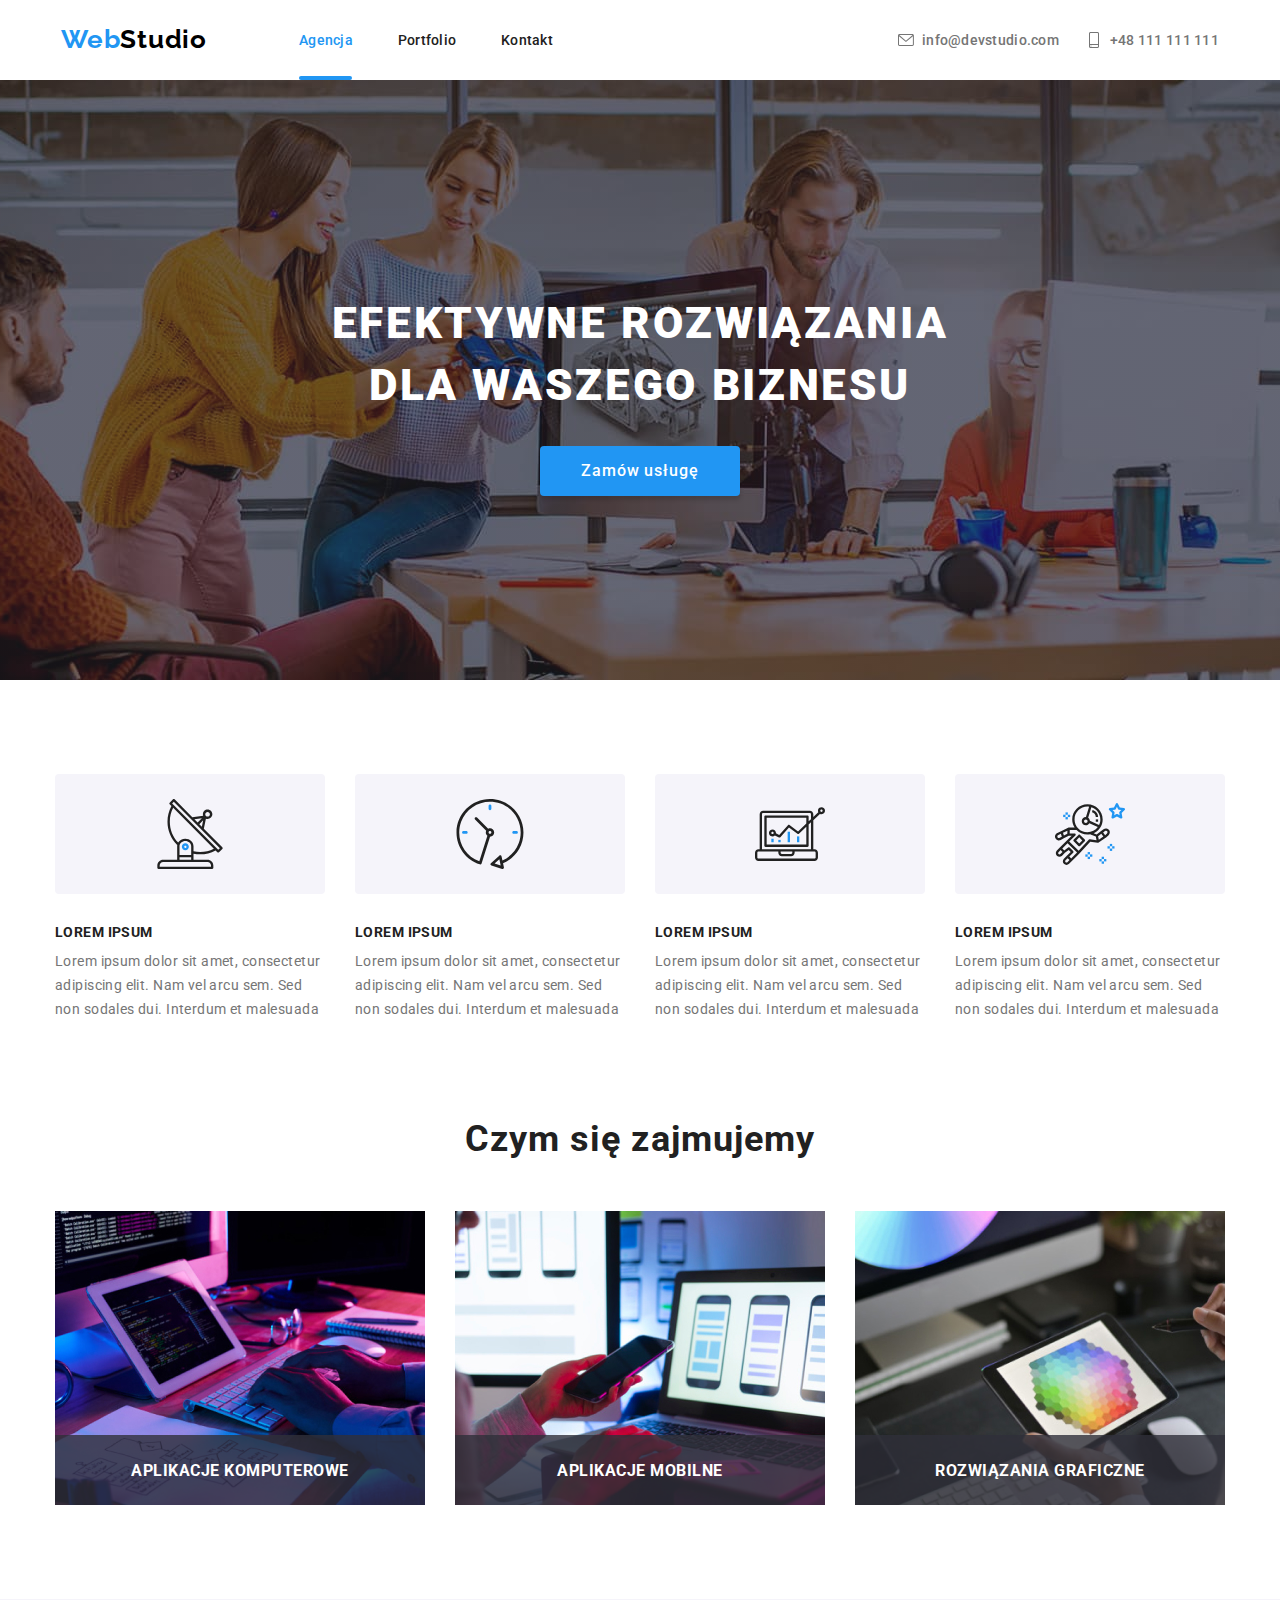
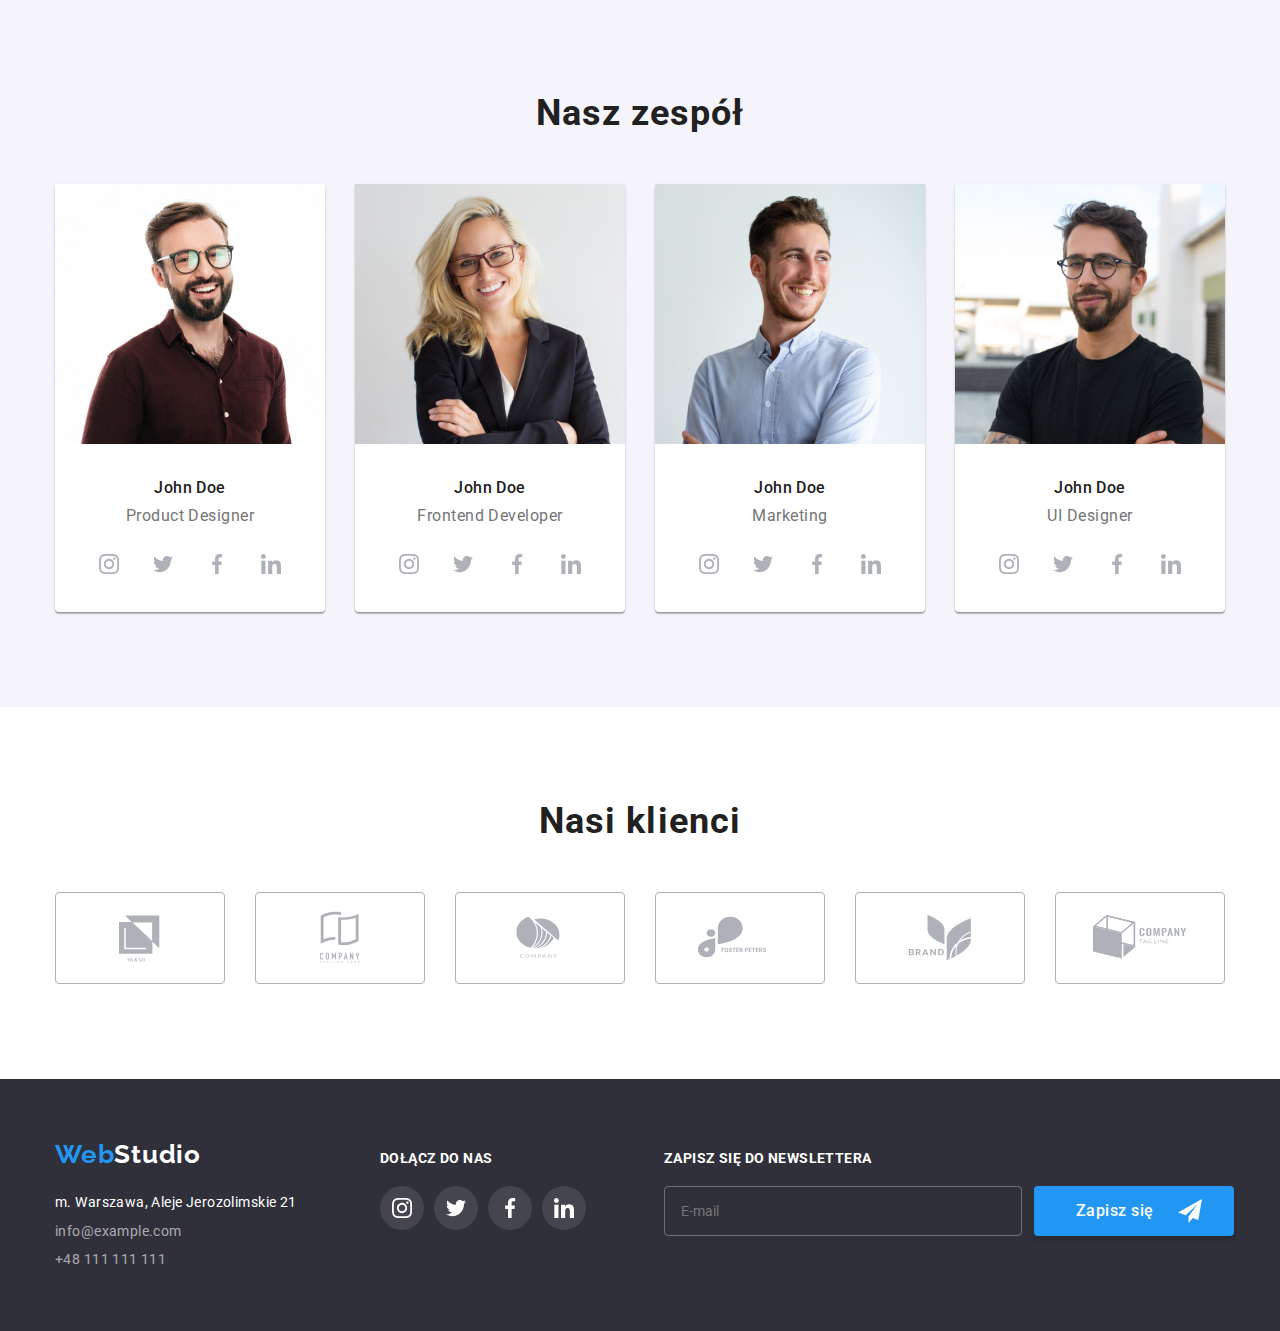
==== index.html @ 84063453 "create repository 19.11" ====
<!DOCTYPE html>
<html lang="pl">
<head>
    <meta charset="UTF-8">
    <meta http-equiv="X-UA-Compatible" content="IE=edge">
    <meta name="viewport" content="width=device-width, initial-scale=1.0">
    <title>Studio</title>
    <link rel="stylesheet" href="https://cdnjs.cloudflare.com/ajax/libs/modern-normalize/1.0.0/modern-normalize.min.css"/>
    <link rel="stylesheet" href="css/styles.css"/>
    <link href="https://fonts.googleapis.com/css2?family=Raleway:wght@700&family=Roboto:wght@400;500;700;900&display=swap"
        rel="stylesheet">
        <style>
            html {
                font-family: 'Raleway', sans-serif;
                font-family: 'Roboto', sans-serif;
            }
        </style>
</head>
<body>
    <header>
        <div class="container">
            <div class="menu">
                <a class="logo-header" href="index.html"><span class="web">Web</span>Studio</a>
                <nav>
                    <a class="agencja-aktywny" href="index.html">Agencja</a>
                    <a class="portfolio" href="portfolio.html">Portfolio</a>
                    <a class="kontakt" href="#kontakt">Kontakt</a>
                </nav>    
                <div class="email-menu">
                    <svg class="icon-mail" width="16" height="12">
                        <use href="./images/icons.svg#icon-envelope"></use>
                    </svg>
                    info@devstudio.com</div>
                <div class="tel-menu">
                    <svg class="icon-smartphone" width="10" height="16">
                        <use href="./images/icons.svg#icon-smartphone"></use>
                    </svg>
                    +48 111 111 111</div>
            </div>
        </div>    
    </header>
    <main>
        <div class="efektywne">
            <div class="container">
                <div class="efektywne2">
                    <h1 class="efektywne-tekst">efektywne rozwiązania dla waszego biznesu</h1>
                    <button class="button-zamow-usluge" type="button" data-modal-open>Zamów usługę</button>
                </div>    
            </div>    
        </div>
        <div class="atuty">
            <div class="container">
                <div class="atuty-box">
                    <ul class="tabela-atuty">
                        <li class="t1">
                            <div class="atuty1">
                                <svg width="70" height="70">
                                    <use href="./images/icons.svg#icon-antenna"></use>
                                </svg>
                            </div>
                            <h4 class="t1-naglowek">Lorem ipsum</h4>
                            <p class="t1-tresc">Lorem ipsum dolor sit amet, consectetur adipiscing elit. Nam vel arcu sem. Sed non sodales dui. Interdum et malesuada</p>
                        </li>
                        <li class="t2">
                            <div class="atuty2">
                                <svg width="70" height="70">
                                    <use href="./images/icons.svg#icon-clock"></use>
                                </svg>
                            </div>
                            <h4 class="t2-naglowek">Lorem ipsum</h4>
                            <p class="t2-tresc">Lorem ipsum dolor sit amet, consectetur adipiscing elit. Nam vel arcu sem. Sed non sodales dui. Interdum et
                            malesuada</p>
                        </li>
                        <li class="t3">
                            <div class="atuty3">
                                <svg width="70" height="70">
                                    <use href="./images/icons.svg#icon-diagram"></use>
                                </svg>
                            </div>
                            <h4 class="t3-naglowek">Lorem ipsum</h4>
                            <p class="t4-tresc">Lorem ipsum dolor sit amet, consectetur adipiscing elit. Nam vel arcu sem. Sed non sodales dui. Interdum et
                                malesuada</p>
                        </li>
                        <li class="t4">
                            <div class="atuty3">
                                <svg width="70" height="70">
                                    <use href="./images/icons.svg#icon-astronaut"></use>
                                </svg>
                            </div>
                            <h4 class="t4-naglowek">Lorem ipsum</h4>
                            <p class="t4-tresc">Lorem ipsum dolor sit amet, consectetur adipiscing elit. Nam vel arcu sem. Sed non sodales dui. Interdum et
                                malesuada</p>
                        </li>
                    </ul>
                </div>
            </div>
        </div>
        <div class="zajecia">
            <div class="container">
                <section class="zajecia2">
                    <h2 class="zajecia-naglowek">Czym się zajmujemy</h2>
                    <div class="zajecia-przyklady">
                        <div class="box1">
                            <img 
                            src="images/1.jpg"
                            alt="Dłonie programisty w trakcie pisania kodu html w oparciu o lezące obok materiały"
                            width="370"
                            height="294"/>
                            <p class="zajęcia-podpis">aplikacje komputerowe</p>
                        </div>
                        <div class="box2">
                            <img
                            src="images/2.jpg"
                            alt="Programista tworzy układ apliakcji mobilnej"
                            width="370"
                            height="294"/>
                            <p class="zajęcia-podpis">aplikacje mobilne</p>
                        </div>
                        <div class="box3">
                            <img 
                            src="images/3.jpg"
                            alt="Programista lub grafik dobiera paletę kolorów, która ma być uzyta do projektu"
                            width="370"
                            height="294"/>
                            <p class="zajęcia-podpis">rozwiązania graficzne</p>
                        </div>
                    </div>
                </section>
            </div>   
        </div>     
        <div class="zespol">
            <div class="container">
                <section class="zespol2">
                    <h2 class="nasz-zespół">Nasz zespół</h2>
                    <ul class="tabela-zespol">
                        <li class="zespol-1">
                            <img
                            src="images/4.jpg"
                            alt="Jedna z osób z naszego zespołu"
                            width="270"
                            height="260"/><p class="zespol-1-imie">John Doe</p><p class="zespol-1-stan">Product Designer</p>
                            <div class="social">
                                <div class="social-icon-background">
                                    <svg class="instagram" width="20" height="20">
                                        <use href="./images/icons.svg#icon-instagram"></use>
                                    </svg>
                                </div>
                                <div class="social-icon-background">
                                    <svg class="twitter" width="20" height="20">
                                        <use href="./images/icons.svg#icon-twitter"></use>
                                    </svg>
                                </div>
                                <div class="social-icon-background">
                                    <svg class="facebook" width="20" height="20">
                                        <use href="./images/icons.svg#icon-facebook"></use>
                                    </svg>
                                </div>
                                <div class="social-icon-background">
                                    <svg class="linkedin" width="20" height="20">
                                        <use href="./images/icons.svg#icon-linkedin"></use>
                                    </svg>
                                </div>
                            </div>
                        </li>
                        <li class="zespol-2">
                            <img
                            src="images/5.jpg"
                            alt="Jedna z osób z naszego zespołu"
                            width="270"
                            height="260"/><p class="zespol-2-imie">John Doe</p><p class="zespol-2-stan">Frontend Developer</p>
                            <div class="social">
                                <div class="social-icon-background">
                                    <svg class="instagram" width="20" height="20">
                                        <use href="./images/icons.svg#icon-instagram"></use>
                                    </svg>
                                </div>
                                <div class="social-icon-background">
                                    <svg class="twitter" width="20" height="20">
                                        <use href="./images/icons.svg#icon-twitter"></use>
                                    </svg>
                                </div>
                                <div class="social-icon-background">
                                    <svg class="facebook" width="20" height="20">
                                        <use href="./images/icons.svg#icon-facebook"></use>
                                    </svg>
                                </div>
                                <div class="social-icon-background">
                                    <svg class="linkedin" width="20" height="20">
                                        <use href="./images/icons.svg#icon-linkedin"></use>
                                    </svg>
                                </div>
                            </div>
                        </li>
                        <li class="zespol-3">
                            <img
                            src="images/6.jpg"
                            alt="Jedna z osób z naszego zespołu"
                            width="270"
                            height="260"/><p class="zespol-3-imie">John Doe</p><p class="zespol-3-stan">Marketing</p>
                            <div class="social">
                                <div class="social-icon-background">
                                    <svg class="instagram" width="20" height="20">
                                        <use href="./images/icons.svg#icon-instagram"></use>
                                    </svg>
                                </div>
                                <div class="social-icon-background">
                                    <svg class="twitter" width="20" height="20">
                                        <use href="./images/icons.svg#icon-twitter"></use>
                                    </svg>
                                </div>
                                <div class="social-icon-background">
                                    <svg class="facebook" width="20" height="20">
                                        <use href="./images/icons.svg#icon-facebook"></use>
                                    </svg>
                                </div>
                                <div class="social-icon-background">
                                    <svg class="linkedin" width="20" height="20">
                                        <use href="./images/icons.svg#icon-linkedin"></use>
                                    </svg>
                                </div>
                            </div>
                        </li>
                        <li class="zespol-4">
                            <img
                            src="images/7.jpg"
                            alt="Jedna z osób z naszego zespołu"
                            width="270"
                            height="260"/><p class="zespol-4-imie">John Doe</p><p class="zespol-4-stan">UI Designer</p>
                            <div class="social">
                                <div class="social-icon-background">
                                    <svg class="instagram" width="20" height="20">
                                        <use href="./images/icons.svg#icon-instagram"></use>
                                    </svg>
                                </div>
                                <div class="social-icon-background">
                                    <svg class="twitter" width="20" height="20">
                                        <use href="./images/icons.svg#icon-twitter"></use>
                                    </svg>
                                </div>
                                <div class="social-icon-background">
                                    <svg class="facebook" width="20" height="20">
                                        <use href="./images/icons.svg#icon-facebook"></use>
                                    </svg>
                                </div>
                                <div class="social-icon-background">
                                    <svg class="linkedin" width="20" height="20">
                                        <use href="./images/icons.svg#icon-linkedin"></use>
                                    </svg>
                                </div>
                            </div>
                        </li>
                    </ul>
                </section>
            </div>
        </div>
        <div class="klienci">
            <div class="container">
                <div class="klienci2">
                    <h2 class="nasi-klienci">Nasi klienci</h2>
                    <ul class="lista-klientów">
                        <li class="klient1">
                            <svg class="icon-klient1" width="106" height="60">
                                <use href="./images/icons.svg#icon-Logo1"></use>
                            </svg>
                        </li>
                        <li class="klient2">
                            <svg class="icon-klient2" width="106" height="60">
                                <use href="./images/icons.svg#icon-Logo2"></use>
                            </svg>
                        </li>
                        <li class="klient3">
                            <svg class="icon-klient3" width="106" height="60">
                                <use href="./images/icons.svg#icon-Logo3"></use>
                            </svg>
                        </li>
                        <li class="klient4">
                            <svg class="icon-klient4" width="106" height="60">
                                <use href="./images/icons.svg#icon-Logo4"></use>
                            </svg>
                        </li>
                        <li class="klient5">
                            <svg class="icon-klient5" width="106" height="60">
                                <use href="./images/icons.svg#icon-Logo5"></use>
                            </svg>
                        </li>
                        <li class="klient6">
                            <svg class="icon-klient6" width="106" height="60">
                                <use href="./images/icons.svg#icon-Logo6"></use>
                            </svg>
                        </li>
                    </ul>
                </div>
            </div>
        </div>
    </main>
    <footer class="footer">
        <div class="container">
            <div class="footer2">
                <div>
                    <div><a class="logo-footer" href="index.html"><span class="web">Web</span><span class="studio-footer">Studio</span></a></div>
                    <div>
                        <address class="adress" id="kontakt">
                            <span class="adres-footer">m. Warszawa, Aleje Jerozolimskie 21</span>
                            <span class="mail-footer">info@example.com</span>
                            <span class="tel-footer">+48 111 111 111</span>
                        </address>
                    </div>
                </div>
                <div class="social-footer">
                    dołącz do nas
                    <div class="social-footer-icons">
                        <div class="social-icon-background-footer">
                            <svg class="instagram-footer" width="20" height="20">
                                <use href="./images/icons.svg#icon-instagram"></use>
                            </svg>
                        </div>
                        <div class="social-icon-background-footer">
                            <svg class="twitter-footer" width="20" height="20">
                                <use href="./images/icons.svg#icon-twitter"></use>
                            </svg>
                        </div>
                        <div class="social-icon-background-footer">
                            <svg class="facebook-footer" width="20" height="20">
                                <use href="./images/icons.svg#icon-facebook"></use>
                            </svg>
                        </div>
                        <div class="social-icon-background-footer">
                            <svg class="linkedin-footer" width="20" height="20">
                                <use href="./images/icons.svg#icon-linkedin"></use>
                            </svg>
                        </div>
                    </div>
                </div>
                <div class="newsletter">
                    zapisz się do newslettera
                    <form class="newsletter2">
                        <label>
                            <input class="newsletter-email" type="email" name="email-newsletter" placeholder="E-mail" />
                        </label>
                         <button class="newsletter-button" type="submit">Zapisz się
                             <svg class="icon-send" width="24" height="24">
                            <use href="./images/icons.svg#icon-send"></use>
                             </svg></button>
                    </form>
                </div>
            </div>    
        </div>    
    </footer>
    <div class="backdrop is-hidden" data-modal>
        <div class="modal">
            <button type="button2" class="close-button" data-modal-close>
                <svg class="close-button-icon" width="18" height="18">
                    <use href="./images/icons.svg#icon-close-black"></use>
                </svg>
            </button>
            <div class="modal-title">Zostaw swoje dane w formularzu poniżej</div>
            <div class="modal-formularz">
                <form>
                    <label class="dane">Imię
                        <div class="input">
                            <svg class="icon-person" width="18" height="18">
                                <use href="./images/icons.svg#icon-person-black"></use>
                            </svg>
                            <input class="text-area" type="name" name="name" />
                        </div>
                    </label>
                    <label class="dane">Telefon
                        <div class="input">
                            <svg class="icon-phone" width="18" height="18">
                                <use href="./images/icons.svg#icon-phone-black"></use>
                            </svg>
                            <input class="text-area" type="name" name="name" />
                        </div>
                    </label>
                    <label class="dane">Email
                        <div class="input">
                            <svg class="icon-email" width="18" height="18">
                                <use href="./images/icons.svg#icon-email-black"></use>
                            </svg>
                            <input class="text-area" type="name" name="name" />
                        </div>
                    </label>
                    <label class="dane">Komentarz
                        <div class="input2">
                            <textarea class="text-area2" type="text" name="komentarz" placeholder="Wprowadź tekst"></textarea>
                        </div>
                    </label>
                    <div class="oświadczenie">
                        <input class="checkbox visually-hidden" type="checkbox" name="oświadczenie" id="oświadczenie" />
                        <label class="oświadczenie-tekst" for="oświadczenie">
                            Oświadczam iż akceptuję <span class="oświadczenie-podkreślenie">Regulamin</span>
                            i <span class="oświadczenie-podkreślenie">Politykę Prywatności</span>.
                        </label>
                    </div>
                    <button class="formularz-button" type="submit">Wyślij</button>
                </form>
            </div>
        </div>
    </div>
    <script src="js/modal.js"></script>
</body>
</html>
---- css/styles.css ----
body {
    font-family: Roboto;
}

header {
    height: 80px;
}

.menu {
    height: 80px;
    display: flex;
    justify-content: center;
    align-items: center;
    flex-wrap: nowrap;
}

.logo-header {
    width: 145px;
    height: 31px;
    font-family: Raleway;
    font-weight: bold;
    font-size: 26px;
    letter-spacing: 0.03em;
    color: #000000;
    text-decoration: none;
}

.web {
    color: #2196F3;
}

nav {
    min-width: 254px;
    margin-left: 93px;
    display: flex;
    justify-content: space-between;
    align-items: center;
}

.agencja, .agencja-aktywny {
    font-weight: 500;
    font-size: 14px;
    letter-spacing: 0.02em;
    color: #212121;
    text-decoration: none;
    transition: color 250ms cubic-bezier(0.4, 0, 0.2, 1);
}
.agencja:hover, 
.agencja:focus {
    color: #2196F3;
}

.agencja-aktywny {
    color: #2196f3;
}

.portfolio, .portfolio-aktywny {
    font-weight: 500;
    font-size: 14px;
    letter-spacing: 0.02em;
    color: #212121;
    text-decoration: none;
    transition: color 250ms cubic-bezier(0.4, 0, 0.2, 1);
}

.portfolio-aktywny {
    color: #2196F3;
}

.portfolio:hover,
.portfolio:focus {
    color: #2196F3;
}

.agencja-aktywny, .portfolio-aktywny {
    position: relative;
}
.agencja-aktywny::after, .portfolio-aktywny::after {
    content: "";
    position: absolute;
    height: 4px;
    background: #2196F3;
    border-radius: 2px;
    margin-top: 44px;
    left: 0;
}

.agencja-aktywny::after {
    width: 53px;
}

.portfolio-aktywny::after {
    width: 58px;
}


.kontakt {
    font-weight: 500;
    font-size: 14px;
    letter-spacing: 0.02em;
    color: #212121;
    text-decoration: none;
    transition: color 250ms cubic-bezier(0.4, 0, 0.2, 1);
}

.kontakt:hover,
.kontakt:focus,
.tel-menu:hover,
.tel-menu:focus,
.email-menu:hover,
.email-menu:focus,
.mail-footer:hover,
.mail-footer:focus,
.tel-footer:hover,
.tel-footer:focus {
    color: #2196F3;
    cursor: pointer;
}

.email-menu, .tel-menu {
    font-weight: 500;
    font-size: 14px;
    letter-spacing: 0.02em;
    color: #757575;
    display: flex;
    align-items: center;
    justify-content: space-between;
    transition: color 250ms cubic-bezier(0.4, 0, 0.2, 1);
}
.email-menu {
    width: 161px;
    margin-left: 345px;
}

.tel-menu {
    width: 130px;
    margin-left: 30px;
}

.icon-mail, .icon-smartphone {
    fill: currentColor;
}

.efektywne {
    height: 600px;
    background-color: #2F303A;
    background-image: linear-gradient(
                    rgba(47, 48, 58, 0.4), 
                    rgba(47, 48, 58, 0.4)),
                    url(images/background.jpg);
    background-position: center;
    background-size: cover;
}

.efektywne2 {
    display: flex;
    flex-direction: column;
    align-items: center;
    justify-content: center;
}

.efektywne-tekst {
    width: 696px;
    margin-bottom: 0px;
    justify-content: center;
    font-weight: 900;
    font-size: 44px;
    line-height: 1.4;
    text-align: center;
    letter-spacing: 0.06em;
    text-transform: uppercase;
    color: #FFFFFF;
}

.button-zamow-usluge {
    width: 200px;
    height: 50px;
    margin-top: 30px;
    background: #2196F3;
    font-size: 16px;
    letter-spacing: 0.06em;
    padding: 0px;
    color: #FFFFFF;
    box-shadow: 0px 4px 4px rgba(0, 0, 0, 0.15);
    border-radius: 4px;
}

.atuty {
    height: 345px;
    padding-top: 94px;
}
.atuty-box {
    width: 1170px;
    height: 251px;
}

.tabela-atuty {
    list-style: none;
    padding: 0px;
    margin: 0px;
    display: flex;
    justify-content: space-between;
}

.atuty1, .atuty2, .atuty3, .atuty4 {
    width: 270px;
    height: 120px;
    background: #F5F4FA;
    border-radius: 4px;
    display: flex;
    align-items: center;
    justify-content: center;
}

.t1, .t2, .t3, .t4 {
    width: 270px;
}

.t1-naglowek, .t2-naglowek, .t3-naglowek, .t4-naglowek {
    font-weight: bold;
    font-size: 14px;
    letter-spacing: 0.03em;
    text-transform: uppercase;
    color: #212121;
    margin:0px;
    margin-top: 30px;
}

.t1-tresc, .t2-tresc, .t3-tresc, .t4-tresc {
    width: 270px;
    height: 75px;
    margin-top: 10px;
    margin-bottom: 0px;
    font-size: 14px;
    line-height: 1.7;
    letter-spacing: 0.03em;
    color: #757575;
} 

.zajecia {
    height: 574px;
    padding-top: 94px;
    padding-bottom: 94px;
}

.zajecia2 {
    width: 1170px;
    height: 386px;
    display: flex;
    flex-direction: column;
    justify-content: space-between;
}

.zajecia-naglowek, .nasz-zespół, .nasi-klienci  {
    font-weight: bold;
    font-size: 36px;
    text-align: center;
    letter-spacing: 0.03em;
    color: #212121;
    margin: 0px;
}

.zajecia-przyklady {
    display: flex;
    justify-content: space-between;
}

.box1, .box2, .box3 {
    position: relative;
    height: 294px;
}
.zajęcia-podpis {
    font-weight: bold;
    line-height: 1.1;
    text-align: center;
    letter-spacing: 0.03em;
    text-transform: uppercase;
    color: #FFFFFF;
    height: 70px;
    background: rgba(47, 48, 58, 0.8);
    position: absolute;
    bottom: 0;
    margin: 0;
    left: 0;
    right: 0;
    padding: 27px;
}

.zespol {
    height: 708px;
    background: #F5F4FA;
}
.zespol2 {
    padding-top: 94px;
    padding-bottom: 94px;
    justify-content: center;
}

.tabela-zespol {
    list-style: none;
    margin-top: 50px;
    margin-bottom: 0;
    margin-right: 0px;
    padding: 0;
    width: 1170px;
    height: 368px;
    display: flex;
    justify-content: space-between;
}

.zespol-1, .zespol-2, .zespol-3, .zespol-4 {
    background: #FFFFFF;
    box-shadow: 0px 1px 3px rgba(0, 0, 0, 0.12), 0px 1px 1px rgba(0, 0, 0, 0.14), 0px 2px 1px rgba(0, 0, 0, 0.2);
    border-radius: 0px 0px 4px 4px;
    width: 270px;
    height: 428px;
}

.zespol-1-imie, .zespol-2-imie, .zespol-3-imie, .zespol-4-imie {
    font-weight: 500;
    font-size: 16px;
    text-align: center;
    letter-spacing: 0.03em;
    color: #212121;
    margin: 0px;
    margin-top: 30px;
}

.zespol-1-stan, .zespol-2-stan, .zespol-3-stan, .zespol-4-stan {
    font-size: 16px;
    text-align: center;
    letter-spacing: 0.03em;
    color: #757575;
    margin: 0px;
    margin-top: 10px;
}

.social {
    width: 206px;
    height: 44px;
    margin: 16px auto;
    display: flex;
    align-items: center;
    justify-content: space-between;
}

.social-icon-background, .social-icon-background-footer {
    width: 44px;
    height: 44px;
    border-radius: 50%;
    display: flex;
    justify-content: center;
    align-items: center;
    transition: background-color 250ms cubic-bezier(0.4, 0, 0.2, 1);
}

.social-icon-background:hover, .social-icon-background:focus {
    background-color: #2196F3;
    cursor: pointer;
}

.social-icon-background:hover > .instagram, 
.social-icon-background:hover > .twitter, 
.social-icon-background:hover > .facebook, 
.social-icon-background:hover > .linkedin,
.social-icon-background:focus > .instagram, 
.social-icon-background:focus > .twitter, 
.social-icon-background:focus > .facebook, 
.social-icon-background:focus > .linkedin {
    fill: #fff;
}

.instagram, .twitter, .facebook, .linkedin {
    fill: #afb1b8;
    transition: fill 250ms cubic-bezier(0.4, 0, 0.2, 1);
}

.klienci {
    height: 372px;
    padding: 94px 0;
}

.klienci2 {
    width: 1170px;
    height: 184px;
}

.lista-klientów {
    list-style: none;
    margin-top: 50px;
    margin-bottom: 0;
    padding: 0;
    display: flex;
    justify-content: space-between;
}

.klient1, .klient2, .klient3, .klient4, .klient5, .klient6 {
    width: 170px;
    height: 92px;
    border: 1px solid #AFB1B8;
    border-radius: 4px;
    display: flex;
    justify-content: center;
    align-items: center;
    transition: border 250ms cubic-bezier(0.4, 0, 0.2, 1);
}

.icon-klient1, .icon-klient2, .icon-klient3, .icon-klient4, .icon-klient5, .icon-klient6 {
    fill: #afb1b8;
    transition: fill 250ms cubic-bezier(0.4, 0, 0.2, 1);
}

.klient1:hover, .klient2:hover, .klient3:hover, .klient4:hover, .klient5:hover, .klient6:hover,
.klient1:focus, .klient2:focus, .klient3:focus, .klient4:focus, .klient5:focus, .klient6:focus {
    border-color: #2196F3;
    cursor: pointer;
}

.klient1:hover > .icon-klient1, 
.klient2:hover > .icon-klient2, 
.klient3:hover > .icon-klient3, 
.klient4:hover > .icon-klient4, 
.klient5:hover > .icon-klient5, 
.klient6:hover > .icon-klient6,
.klient1:focus > .icon-klient1, 
.klient2:focus > .icon-klient2, 
.klient3:focus > .icon-klient3, 
.klient4:focus > .icon-klient4, 
.klient5:focus > .icon-klient5, 
.klient6:focus > .icon-klient6  {
    fill: #2196F3;
}

.footer {
    height: 252px;
    background: #2F303A;
}

.footer2 {
    width: 1200px;
    height: 252px;
    padding-left: 15px;
    padding-top: 60px;
    padding-bottom: 60px;
    display: flex;
}

.logo-footer {
    font-family: Raleway;
    font-weight: bold;
    font-size: 26px;
    line-height: 31px;
    letter-spacing: 0.03em;
    text-decoration: none;
}

.studio-footer {
    color: #FFFFFF;
}

.adress {
    width: 255px;
    height: 81px;
    margin-top: 20px;
    display: flex;
    flex-wrap: nowrap;
    flex-direction: column;
    justify-content: space-between;
    font-style: normal;
    font-size: 14px;
    line-height: 24px;
    letter-spacing: 0.03em; 
    flex-wrap: nowrap;
}

.adres-footer {
    color: #FFFFFF;
}

.mail-footer, .tel-footer {
    color: rgba(255, 255, 255, 0.6);
    transition: color 250ms cubic-bezier(0.4, 0, 0.2, 1);
}

.social-footer {
    color: #fff;
    text-transform: uppercase;
    font-weight: bold;
    font-size: 14px;
    line-height: 1.1;
    letter-spacing: 0.03em;
    margin-top: 12px;
    margin-left: 70px;
}

.social-footer-icons {
    width: 206px;
    height: 44px;
    margin-top: 20px;
    display: flex;
    justify-content: space-between;
}

.social-icon-background-footer {
    background-color: rgba(255, 255, 255, 0.1);
    transition: background-color 250ms cubic-bezier(0.4, 0, 0.2, 1);
}

.social-icon-background-footer:hover, .social-icon-background-footer:focus {
    background-color: #2196F3;
    cursor: pointer;
}

.instagram-footer, .twitter-footer, .facebook-footer, .linkedin-footer {
    fill: #fff;
}

.newsletter {
    width: 570px;
    height: 86px;
    margin-top: 12px;
    margin-left: 78px;
    font-weight: bold;
    font-size: 14px;
    line-height: 1.1;
    letter-spacing: 0.03em;
    text-transform: uppercase;
    color: #FFFFFF;
}

.newsletter2 {
    display: flex;
    margin-top: 20px;
}

.newsletter-email {
    width: 358px;
    height: 50px;
    border: 1px solid rgba(255, 255, 255, 0.3);
    background-color: transparent;
    color: #fff;
    outline: none;
    border-radius: 4px;
    padding-left: 16px;
    transition: border 250ms cubic-bezier(0.4, 0, 0.2, 1);
}

.newsletter-email:focus {
    border-color: #2196f3;
}

.newsletter-button {
    width: 200px;
    height: 50px;
    background: #2196F3;
    color: #fff;
    box-shadow: 0px 4px 4px rgba(0, 0, 0, 0.15);
    border-radius: 4px;
    margin-left: 12px;
    display: flex;
    align-items: center;
    padding: 10px;
    padding-left: 42px;
}

.icon-send {
    fill: #fff;
    margin-left: 24px;
}


.portfolio-strona {
    height: 1548px;
    padding-top: 94px;
    padding-bottom: 94px;
}

.portfolio-strona2 {
    width: 1170px;
    height: 1360px;
    display: flex;
    flex-direction: column;
    justify-content: flex-end;
    align-items: center;
}

.filtry {
    width: 572px;
    height: 54px;
    list-style: none;
    padding: 0;
    margin: 0;
    display: flex;
    justify-content: space-between;
}

button {
    height: 38px;
    background: #F5F4FA;
    border-radius: 4px;
    border: none;
    font-weight: 500;
    font-style: normal;
    font-size: 16px;
    text-align: center;
    letter-spacing: 0.03em;
    color: #212121;
    padding: 6px 22px;
    transition: color 250ms cubic-bezier(0.4, 0, 0.2, 1);
    transition: background 250ms cubic-bezier(0.4, 0, 0.2, 1);
}

button:hover, button:focus {
    background: #2196F3;
    color: #fff;
    cursor: pointer;
    box-shadow: 0px 3px 1px rgba(0, 0, 0, 0.1), 0px 1px 2px rgba(0, 0, 0, 0.08), 0px 2px 2px rgba(0, 0, 0, 0.12);
}

.projekty {
    width: 1170px;
    height: 1272px;
    list-style: none;
    padding: 0px;
    display: flex;
    flex-wrap: wrap;
    justify-content: space-between;
    align-content: space-between;
}

.kontener {
    width: 370px;
    height: 404px;
    border: 1px solid #EEEEEE;
    transition: box-shadow 250ms cubic-bezier(0.4, 0, 0.2, 1);
}

.kontener:hover, .kontener:focus {
    box-shadow: 0px 1px 1px rgba(0, 0, 0, 0.12), 0px 4px 4px rgba(0, 0, 0, 0.06), 1px 4px 6px rgba(0, 0, 0, 0.16);
    cursor: pointer;
}

.projekt-tytul {
    font-weight: bold;
    font-size: 18px;
    letter-spacing: 0.06em;
    color: #212121;
    margin-top: 20px;
    margin-left: 24px;
}

.projekt-podpis {
    font-size: 16px;
    letter-spacing: 0.03em;
    color: #757575;
    margin-top: 4px;
    margin-left: 24px;
}

.projekt-box {
    position: relative;
    overflow: hidden;
}

.projekt-overlay {
    position: absolute;
    width: 100%;
    height: 100%;
    top: 0;
    left: 0;
    background: rgba(33, 150, 243, 0.9);
    color: #fff;
    font-size: 18px;
    line-height: 1.5;
    letter-spacing: 0.03em;
    display: flex;
    align-items: center;
    padding: 49px 24px;
    transform: translateY(100%);
    transition: transform 250ms cubic-bezier(0.4, 0, 0.2, 1);
}

.kontener:hover .projekt-overlay, .kontener:focus .projekt-overlay {
    transform: translateY(0);
}

.container {
    width: 1200px;
    height: 100%;
    margin: 0 auto;
    display: flex;
    flex-wrap: nowrap;
    justify-content: center;
}

.backdrop {
    position: fixed;
    top: 0;
    right: 0;
    bottom: 0;
    left: 0;
    background: rgba(0, 0, 0, 0.2);
    display: flex;
    align-content: center;
    transition: opacity 1s cubic-bezier(0.19, 1, 0.22, 1);
}

.modal {
    width: 528px;
    height: 581px;
    margin: auto;
    background: #FFF;
    box-shadow: 0px 1px 3px rgba(0, 0, 0, 0.12), 0px 1px 1px rgba(0, 0, 0, 0.14), 0px 2px 1px rgba(0, 0, 0, 0.2);
    border-radius: 4px;
    position: relative;
}

.close-button {
    position: absolute;
    width: 30px;
    height: 30px;
    right: 8px;
    top: 8px;
    border: 1px solid rgba(0, 0, 0, 0.1);
    border-radius: 50%;
    justify-content: center;
    align-content: center;
    margin: 0;
    padding: 0;
}

.close-button:hover {
    background-color: #fff;
    box-shadow: none; 
}

.close-button-icon {
    fill: #000000;
    margin: 5px;
}

.is-hidden {
    opacity: 0;
    visibility: hidden;
    pointer-events: none;
    transition: opacity 1s cubic-bezier(0.19, 1, 0.22, 1), visibility 1s cubic-bezier(0.19, 1, 0.22, 1);
}

.modal-title {
    font-weight: bold;
    font-size: 20px;
    line-height: 1.1;
    text-align: center;
    letter-spacing: 0.03em;
    justify-content: center;
    margin-top: 40px;
}

.modal-formularz {
    width: 448px;
    margin: 12px 40px;
    padding: 0;
}

.dane {
    font-size: 12px;
    line-height: 1.1;
    letter-spacing: 0.01em;
    color: #757575;
    padding: 0;
}

.input {
    width: 100%;
    height: 40px;
    border: 1px solid rgba(33, 33, 33, 0.2);
    margin-top: 4px;
    margin-bottom: 10px;
    display: flex;
    align-items: center;
    border-radius: 4px;
    transition: border-color 250ms cubic-bezier(0.4, 0, 0.2, 1);
}

.input:focus-within,
.input2:focus-within {
    border-color: #2196f3;
    color: #2196f3;
}

.icon-person, .icon-phone, .icon-email {
    margin-left: 12px;
    margin-right: 12px;
    transition: fill 250ms cubic-bezier(0.4, 0, 0.2, 1);
}

.input:focus-within > .icon-person,
.input:focus-within > .icon-phone,
.input:focus-within > .icon-email {
    fill: #2196f3;
}

.text-area {
    width: 100%;
    height: 100%;
    border: none;
    border-radius: 4px;
    outline: none;
    padding: 0;
    transition: border-color 250ms cubic-bezier(0.4, 0, 0.2, 1);
}

.input2 {
    width: 100%;
    height: 120px;
    border: 1px solid rgba(33, 33, 33, 0.2);
    margin-top: 4px;
    margin-bottom: 10px;
    border-radius: 4px;
    transition: border-color 250ms cubic-bezier(0.4, 0, 0.2, 1);
}

.text-area2 {
    width: 100%;
    height: 100%;
    border: none;
    border-radius: 4px;
    outline: none;
    padding: 12px 16px;
    resize: none;
    transition: border-color 250ms cubic-bezier(0.4, 0, 0.2, 1);
}

.oświadczenie {
    margin-top: 20px;
    display: flex;
    justify-content: center;
}

.oświadczenie-tekst {
    font-size: 14px;
    line-height: 1.7;
    letter-spacing: 0.03em;
    color: #757575;
    position: relative;
}

.oświadczenie-tekst::before {
    display: inline-block;
    position: relative;
    content: "";
    width: 16px;
    height: 16px;
    border: 2px solid #212121;
    border-radius: 2px;
    top: 2px;
    left: -3px;
}

.checkbox:checked + .oświadczenie-tekst::before {
    border: none;
    background-image: url(images/icon-check.svg);
    background-size: contain;
    background-repeat: no-repeat;
}

.oświadczenie-podkreślenie {
    text-decoration: underline;
    color: #2196F3;
}

.formularz-button {
    width: 200px;
    height: 50px;
    margin: 30px 124px;
    padding: 0;
    color: #fff;
    background: #2196F3;
    box-shadow: 0px 4px 4px rgba(0, 0, 0, 0.15);
    border-radius: 4px;
}

.visually-hidden {
    position: absolute !important;
    clip: rect(1px 1px 1px 1px);
    clip: rect(1px, 1px, 1px, 1px);
    padding: 0 !important;
    border: 0 !important;
    height: 1px !important;
    width: 1px !important;
    overflow: hidden;
}
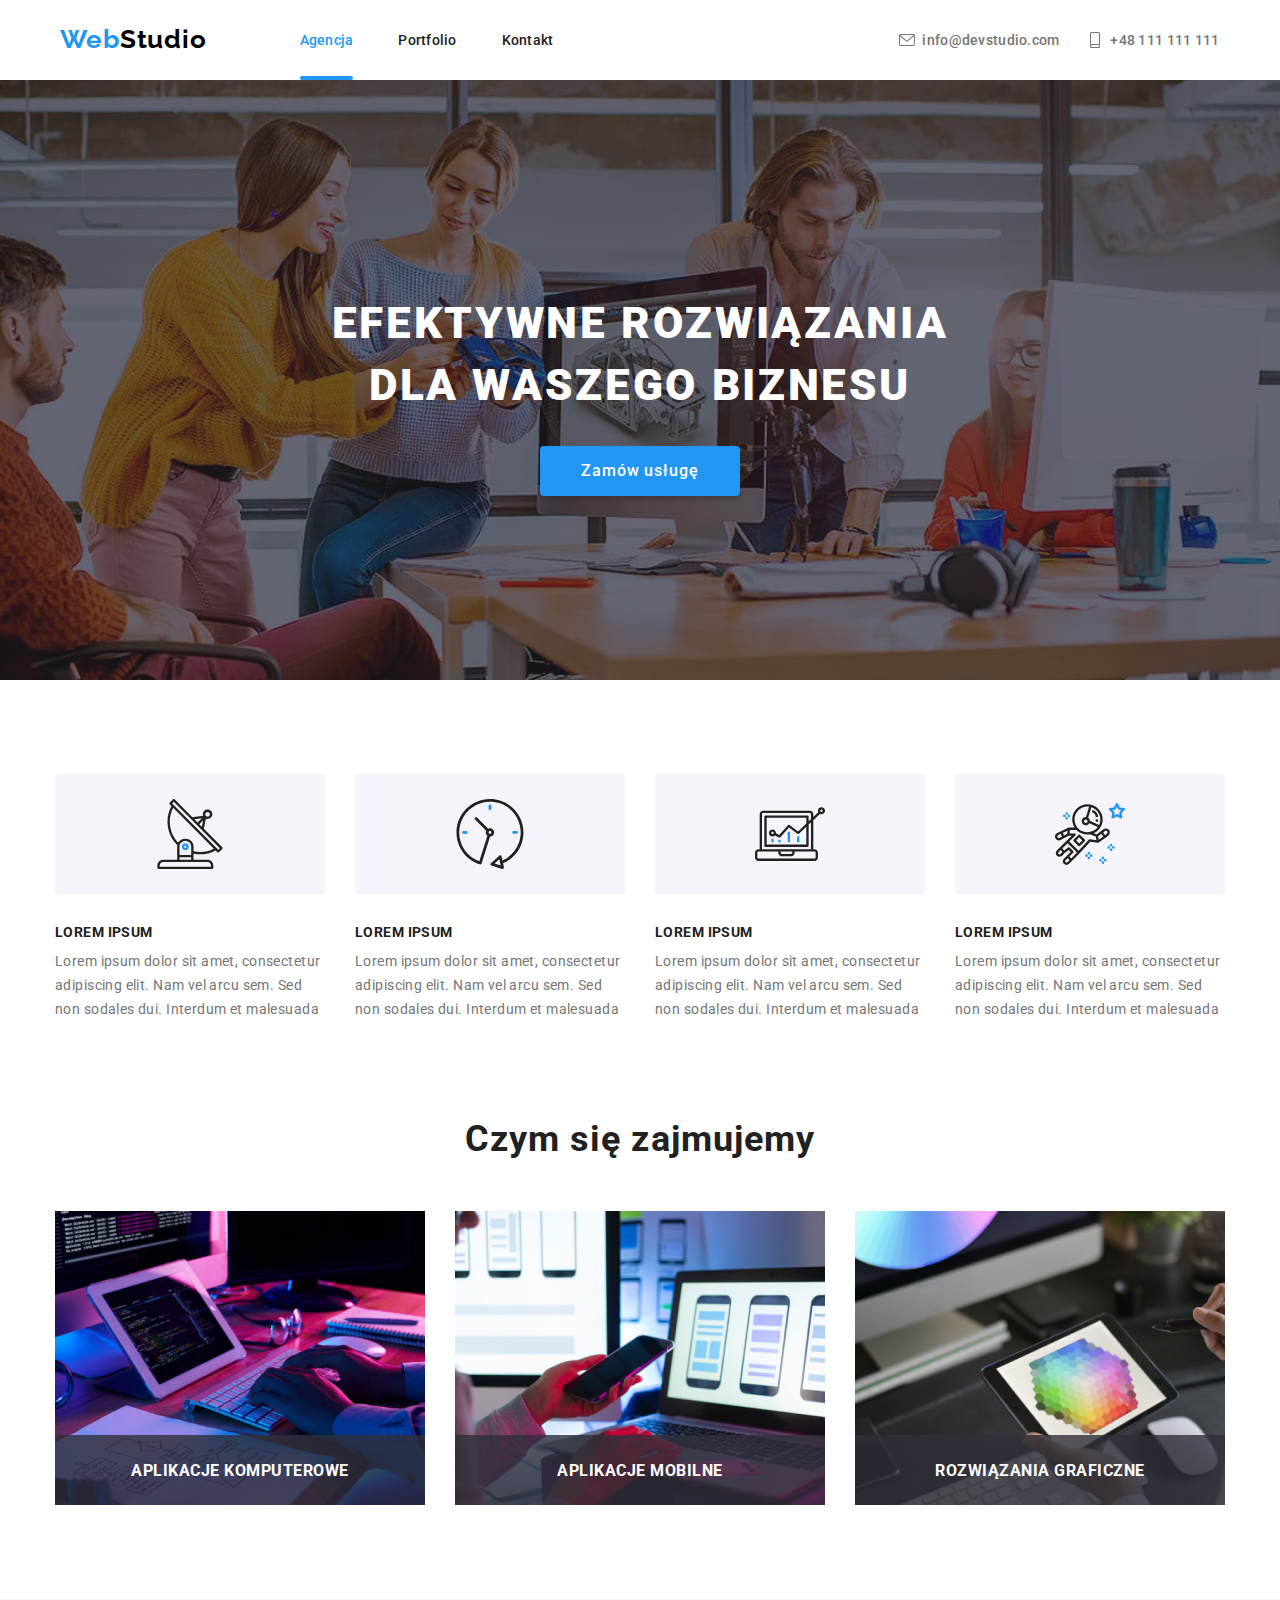
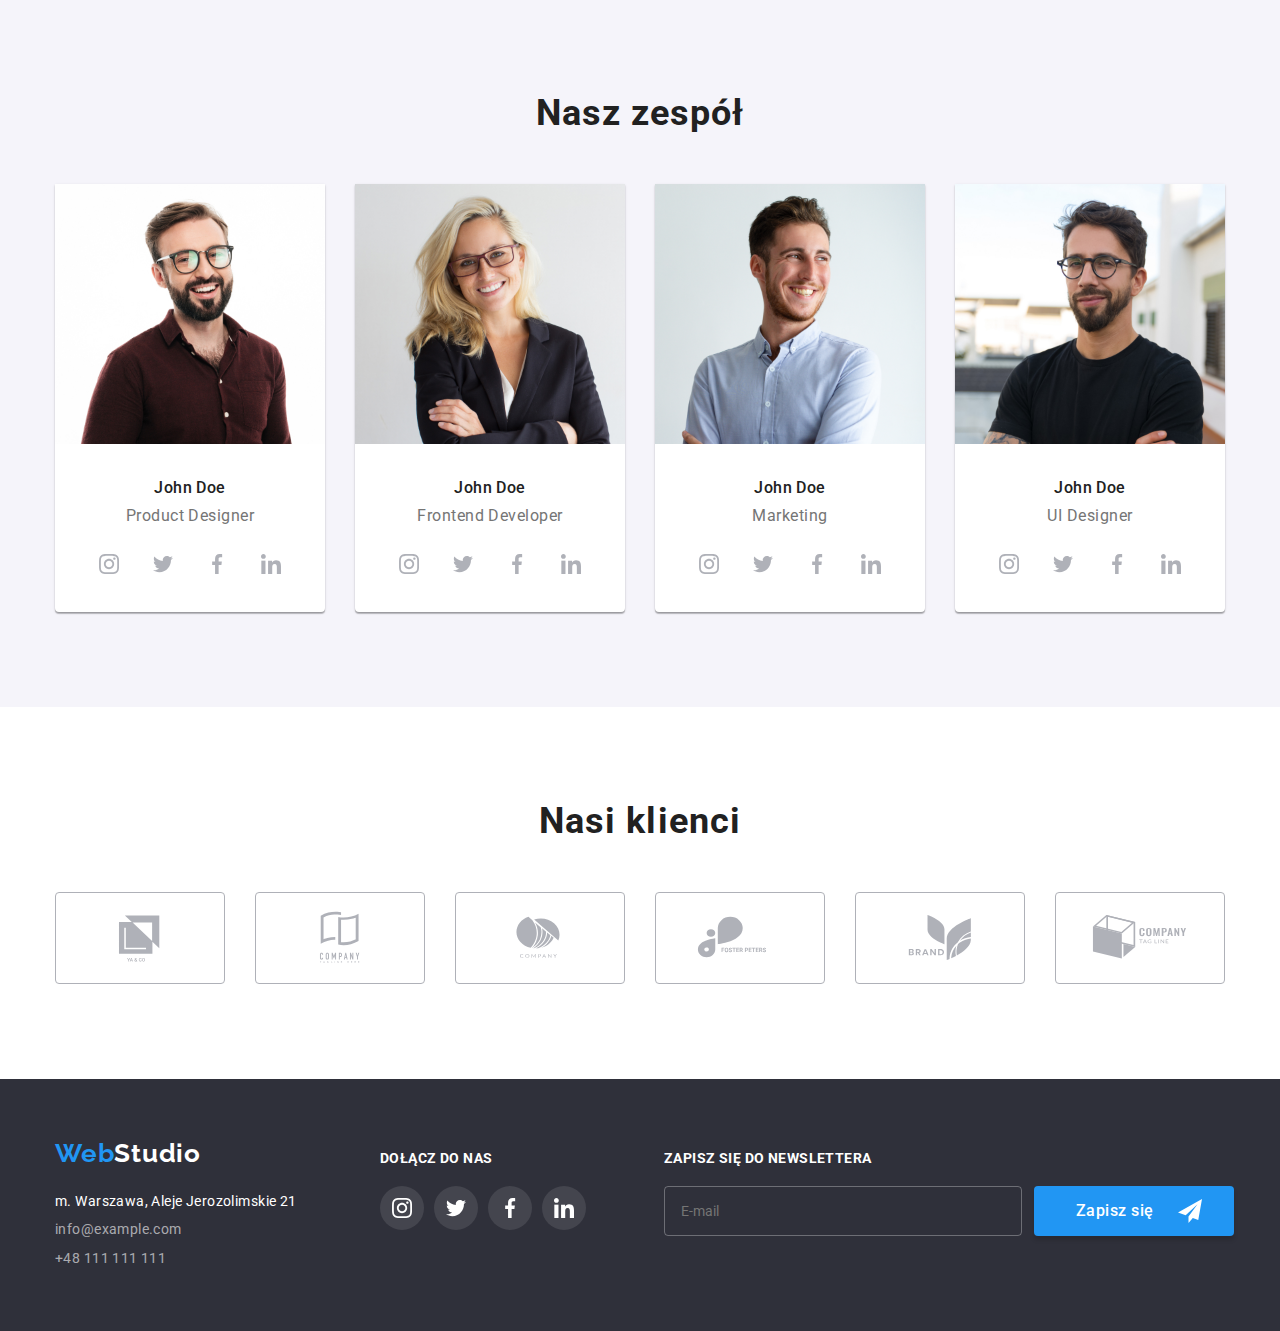
==== commit 7a5ba868: "refaktoryzacja html BEM" ====
--- a/index.html
+++ b/index.html
@@ -17,22 +17,22 @@
         </style>
 </head>
 <body>
-    <header>
+    <header class="header">
         <div class="container">
             <div class="menu">
-                <a class="logo-header" href="index.html"><span class="web">Web</span>Studio</a>
-                <nav>
-                    <a class="agencja-aktywny" href="index.html">Agencja</a>
-                    <a class="portfolio" href="portfolio.html">Portfolio</a>
-                    <a class="kontakt" href="#kontakt">Kontakt</a>
+                <a class="logo" href="index.html"><span class="logo__web">Web</span>Studio</a>
+                <nav class="nav">
+                    <a class="nav__agency--active" href="index.html">Agencja</a>
+                    <a class="nav__portfolio" href="portfolio.html">Portfolio</a>
+                    <a class="nav__contact" href="#kontakt">Kontakt</a>
                 </nav>    
                 <div class="email-menu">
-                    <svg class="icon-mail" width="16" height="12">
+                    <svg class="email-menu__icon" width="16" height="12">
                         <use href="./images/icons.svg#icon-envelope"></use>
                     </svg>
                     info@devstudio.com</div>
                 <div class="tel-menu">
-                    <svg class="icon-smartphone" width="10" height="16">
+                    <svg class="tel-menu__icon" width="10" height="16">
                         <use href="./images/icons.svg#icon-smartphone"></use>
                     </svg>
                     +48 111 111 111</div>
@@ -40,210 +40,213 @@
         </div>    
     </header>
     <main>
-        <div class="efektywne">
+        <div class="effect">
             <div class="container">
-                <div class="efektywne2">
-                    <h1 class="efektywne-tekst">efektywne rozwiązania dla waszego biznesu</h1>
-                    <button class="button-zamow-usluge" type="button" data-modal-open>Zamów usługę</button>
+                <div class="effective">
+                    <h1 class="effective__text">efektywne rozwiązania dla waszego biznesu</h1>
+                    <button class="effective__button" type="button" data-modal-open>Zamów usługę</button>
                 </div>    
             </div>    
         </div>
-        <div class="atuty">
-            <div class="container">
-                <div class="atuty-box">
-                    <ul class="tabela-atuty">
-                        <li class="t1">
-                            <div class="atuty1">
-                                <svg width="70" height="70">
-                                    <use href="./images/icons.svg#icon-antenna"></use>
-                                </svg>
-                            </div>
-                            <h4 class="t1-naglowek">Lorem ipsum</h4>
-                            <p class="t1-tresc">Lorem ipsum dolor sit amet, consectetur adipiscing elit. Nam vel arcu sem. Sed non sodales dui. Interdum et malesuada</p>
-                        </li>
-                        <li class="t2">
-                            <div class="atuty2">
-                                <svg width="70" height="70">
-                                    <use href="./images/icons.svg#icon-clock"></use>
-                                </svg>
-                            </div>
-                            <h4 class="t2-naglowek">Lorem ipsum</h4>
-                            <p class="t2-tresc">Lorem ipsum dolor sit amet, consectetur adipiscing elit. Nam vel arcu sem. Sed non sodales dui. Interdum et
-                            malesuada</p>
-                        </li>
-                        <li class="t3">
-                            <div class="atuty3">
-                                <svg width="70" height="70">
-                                    <use href="./images/icons.svg#icon-diagram"></use>
-                                </svg>
-                            </div>
-                            <h4 class="t3-naglowek">Lorem ipsum</h4>
-                            <p class="t4-tresc">Lorem ipsum dolor sit amet, consectetur adipiscing elit. Nam vel arcu sem. Sed non sodales dui. Interdum et
-                                malesuada</p>
-                        </li>
-                        <li class="t4">
-                            <div class="atuty3">
-                                <svg width="70" height="70">
-                                    <use href="./images/icons.svg#icon-astronaut"></use>
-                                </svg>
-                            </div>
-                            <h4 class="t4-naglowek">Lorem ipsum</h4>
-                            <p class="t4-tresc">Lorem ipsum dolor sit amet, consectetur adipiscing elit. Nam vel arcu sem. Sed non sodales dui. Interdum et
-                                malesuada</p>
-                        </li>
-                    </ul>
-                </div>
+        <div class="adv">
+            <div class="container"> 
+                <ul class="advantages-table">
+                    <li class="advantages-table__list">
+                        <div class="advantages-table__list--icon">
+                            <svg width="70" height="70">
+                                <use href="./images/icons.svg#icon-antenna"></use>
+                            </svg>
+                        </div>
+                        <h4 class="advantages-table__list--head">Lorem ipsum</h4>
+                        <p class="advantages-table__list--text">Lorem ipsum dolor sit amet, consectetur adipiscing elit. Nam vel arcu sem. Sed non sodales dui. Interdum et malesuada</p>
+                    </li>
+                    <li class="advantages-table__list">
+                        <div class="advantages-table__list--icon">
+                            <svg width="70" height="70">
+                                <use href="./images/icons.svg#icon-clock"></use>
+                            </svg>
+                        </div>
+                        <h4 class="advantages-table__list--head">Lorem ipsum</h4>
+                        <p class="advantages-table__list--text">Lorem ipsum dolor sit amet, consectetur adipiscing elit. Nam vel arcu sem. Sed non sodales dui. Interdum et malesuada</p>
+                    </li>
+                    <li class="advantages-table__list">
+                        <div class="advantages-table__list--icon">
+                            <svg width="70" height="70">
+                                <use href="./images/icons.svg#icon-diagram"></use>
+                            </svg>
+                        </div>
+                        <h4 class="advantages-table__list--head">Lorem ipsum</h4>
+                        <p class="advantages-table__list--text">Lorem ipsum dolor sit amet, consectetur adipiscing elit. Nam vel arcu sem. Sed non sodales dui. Interdum et malesuada</p>
+                    </li>
+                    <li class="advantages-table__list">
+                        <div class="advantages-table__list--icon">
+                            <svg width="70" height="70">
+                                <use href="./images/icons.svg#icon-astronaut"></use>
+                            </svg>
+                        </div>
+                        <h4 class="advantages-table__list--head">Lorem ipsum</h4>
+                        <p class="advantages-table__list--text">Lorem ipsum dolor sit amet, consectetur adipiscing elit. Nam vel arcu sem. Sed non sodales dui. Interdum et malesuada</p>
+                    </li>
+                </ul>
             </div>
         </div>
-        <div class="zajecia">
+        <div class="activ">
             <div class="container">
-                <section class="zajecia2">
-                    <h2 class="zajecia-naglowek">Czym się zajmujemy</h2>
-                    <div class="zajecia-przyklady">
-                        <div class="box1">
+                <section class="activities">
+                    <h2 class="activities-head">Czym się zajmujemy</h2>
+                    <div class="activities-example">
+                        <div class="activities-example__box">
                             <img 
                             src="images/1.jpg"
                             alt="Dłonie programisty w trakcie pisania kodu html w oparciu o lezące obok materiały"
                             width="370"
                             height="294"/>
-                            <p class="zajęcia-podpis">aplikacje komputerowe</p>
-                        </div>
-                        <div class="box2">
+                            <p class="activities-example__box-text">aplikacje komputerowe</p>
+                        </div>
+                        <div class="activities-example__box">
                             <img
                             src="images/2.jpg"
                             alt="Programista tworzy układ apliakcji mobilnej"
                             width="370"
                             height="294"/>
-                            <p class="zajęcia-podpis">aplikacje mobilne</p>
-                        </div>
-                        <div class="box3">
+                            <p class="activities-example__box-text">aplikacje mobilne</p>
+                        </div>
+                        <div class="activities-example__box">
                             <img 
                             src="images/3.jpg"
                             alt="Programista lub grafik dobiera paletę kolorów, która ma być uzyta do projektu"
                             width="370"
                             height="294"/>
-                            <p class="zajęcia-podpis">rozwiązania graficzne</p>
+                            <p class="activities-example__box-text">rozwiązania graficzne</p>
                         </div>
                     </div>
                 </section>
             </div>   
         </div>     
-        <div class="zespol">
+        <div class="team">
             <div class="container">
-                <section class="zespol2">
-                    <h2 class="nasz-zespół">Nasz zespół</h2>
-                    <ul class="tabela-zespol">
-                        <li class="zespol-1">
+                <section class="our-team">
+                    <h2 class="our-team__head">Nasz zespół</h2>
+                    <ul class="our-team__table">
+                        <li class="our-team__table-box">
                             <img
-                            src="images/4.jpg"
-                            alt="Jedna z osób z naszego zespołu"
-                            width="270"
-                            height="260"/><p class="zespol-1-imie">John Doe</p><p class="zespol-1-stan">Product Designer</p>
-                            <div class="social">
-                                <div class="social-icon-background">
-                                    <svg class="instagram" width="20" height="20">
+                                src="images/4.jpg"
+                                alt="Jedna z osób z naszego zespołu"
+                                width="270"
+                                height="260"/>
+                            <p class="our-team__table-box-name">John Doe</p>
+                            <p class="our-team__table-box-position">Product Designer</p>
+                            <div class="social-icon">
+                                <div class="social-icon--background">
+                                    <svg class="social-icon__instagram" width="20" height="20">
                                         <use href="./images/icons.svg#icon-instagram"></use>
                                     </svg>
                                 </div>
-                                <div class="social-icon-background">
-                                    <svg class="twitter" width="20" height="20">
+                                <div class="social-icon--background">
+                                    <svg class="social-icon__twitter" width="20" height="20">
                                         <use href="./images/icons.svg#icon-twitter"></use>
                                     </svg>
                                 </div>
-                                <div class="social-icon-background">
-                                    <svg class="facebook" width="20" height="20">
+                                <div class="social-icon--background">
+                                    <svg class="social-icon__facebook" width="20" height="20">
                                         <use href="./images/icons.svg#icon-facebook"></use>
                                     </svg>
                                 </div>
-                                <div class="social-icon-background">
-                                    <svg class="linkedin" width="20" height="20">
+                                <div class="social-icon--background">
+                                    <svg class="social-icon__linkedin" width="20" height="20">
                                         <use href="./images/icons.svg#icon-linkedin"></use>
                                     </svg>
                                 </div>
                             </div>
                         </li>
-                        <li class="zespol-2">
+                        <li class="our-team__table-box">
                             <img
-                            src="images/5.jpg"
-                            alt="Jedna z osób z naszego zespołu"
-                            width="270"
-                            height="260"/><p class="zespol-2-imie">John Doe</p><p class="zespol-2-stan">Frontend Developer</p>
-                            <div class="social">
-                                <div class="social-icon-background">
-                                    <svg class="instagram" width="20" height="20">
+                                src="images/5.jpg"
+                                alt="Jedna z osób z naszego zespołu"
+                                width="270"
+                                height="260"/>
+                            <p class="our-team__table-box-name">John Doe</p>
+                            <p class="our-team__table-box-position">Frontend Developer</p>
+                            <div class="social-icon">
+                                <div class="social-icon--background">
+                                    <svg class="social-icon__instagram" width="20" height="20">
                                         <use href="./images/icons.svg#icon-instagram"></use>
                                     </svg>
                                 </div>
-                                <div class="social-icon-background">
-                                    <svg class="twitter" width="20" height="20">
+                                <div class="social-icon--background">
+                                    <svg class="social-icon__twitter" width="20" height="20">
                                         <use href="./images/icons.svg#icon-twitter"></use>
                                     </svg>
                                 </div>
-                                <div class="social-icon-background">
-                                    <svg class="facebook" width="20" height="20">
+                                <div class="social-icon--background">
+                                    <svg class="social-icon__facebook" width="20" height="20">
                                         <use href="./images/icons.svg#icon-facebook"></use>
                                     </svg>
                                 </div>
-                                <div class="social-icon-background">
-                                    <svg class="linkedin" width="20" height="20">
+                                <div class="social-icon--background">
+                                    <svg class="social-icon__linkedin" width="20" height="20">
                                         <use href="./images/icons.svg#icon-linkedin"></use>
                                     </svg>
                                 </div>
                             </div>
                         </li>
-                        <li class="zespol-3">
+                        <li class="our-team__table-box">
                             <img
-                            src="images/6.jpg"
-                            alt="Jedna z osób z naszego zespołu"
-                            width="270"
-                            height="260"/><p class="zespol-3-imie">John Doe</p><p class="zespol-3-stan">Marketing</p>
-                            <div class="social">
-                                <div class="social-icon-background">
-                                    <svg class="instagram" width="20" height="20">
+                                src="images/6.jpg"
+                                alt="Jedna z osób z naszego zespołu"
+                                width="270"
+                                height="260"/>
+                            <p class="our-team__table-box-name">John Doe</p>
+                            <p class="our-team__table-box-position">Marketing</p>
+                            <div class="social-icon">
+                                <div class="social-icon--background">
+                                    <svg class="social-icon__instagram" width="20" height="20">
                                         <use href="./images/icons.svg#icon-instagram"></use>
                                     </svg>
                                 </div>
-                                <div class="social-icon-background">
-                                    <svg class="twitter" width="20" height="20">
+                                <div class="social-icon--background">
+                                    <svg class="social-icon__twitter" width="20" height="20">
                                         <use href="./images/icons.svg#icon-twitter"></use>
                                     </svg>
                                 </div>
-                                <div class="social-icon-background">
-                                    <svg class="facebook" width="20" height="20">
+                                <div class="social-icon--background">
+                                    <svg class="social-icon__facebook" width="20" height="20">
                                         <use href="./images/icons.svg#icon-facebook"></use>
                                     </svg>
                                 </div>
-                                <div class="social-icon-background">
-                                    <svg class="linkedin" width="20" height="20">
+                                <div class="social-icon--background">
+                                    <svg class="social-icon__linkedin" width="20" height="20">
                                         <use href="./images/icons.svg#icon-linkedin"></use>
                                     </svg>
                                 </div>
                             </div>
                         </li>
-                        <li class="zespol-4">
+                        <li class="our-team__table-box">
                             <img
-                            src="images/7.jpg"
-                            alt="Jedna z osób z naszego zespołu"
-                            width="270"
-                            height="260"/><p class="zespol-4-imie">John Doe</p><p class="zespol-4-stan">UI Designer</p>
-                            <div class="social">
-                                <div class="social-icon-background">
-                                    <svg class="instagram" width="20" height="20">
+                                src="images/7.jpg"
+                                alt="Jedna z osób z naszego zespołu"
+                                width="270"
+                                height="260"/>
+                            <p class="our-team__table-box-name">John Doe</p>
+                            <p class="our-team__table-box-position">UI Designer</p>
+                            <div class="social-icon">
+                                <div class="social-icon--background">
+                                    <svg class="social-icon__instagram" width="20" height="20">
                                         <use href="./images/icons.svg#icon-instagram"></use>
                                     </svg>
                                 </div>
-                                <div class="social-icon-background">
-                                    <svg class="twitter" width="20" height="20">
+                                <div class="social-icon--background">
+                                    <svg class="social-icon__twitter" width="20" height="20">
                                         <use href="./images/icons.svg#icon-twitter"></use>
                                     </svg>
                                 </div>
-                                <div class="social-icon-background">
-                                    <svg class="facebook" width="20" height="20">
+                                <div class="social-icon--background">
+                                    <svg class="social-icon__facebook" width="20" height="20">
                                         <use href="./images/icons.svg#icon-facebook"></use>
                                     </svg>
                                 </div>
-                                <div class="social-icon-background">
-                                    <svg class="linkedin" width="20" height="20">
+                                <div class="social-icon--background">
+                                    <svg class="social-icon__linkedin" width="20" height="20">
                                         <use href="./images/icons.svg#icon-linkedin"></use>
                                     </svg>
                                 </div>
@@ -253,38 +256,38 @@
                 </section>
             </div>
         </div>
-        <div class="klienci">
+        <div class="customer">
             <div class="container">
-                <div class="klienci2">
-                    <h2 class="nasi-klienci">Nasi klienci</h2>
-                    <ul class="lista-klientów">
-                        <li class="klient1">
-                            <svg class="icon-klient1" width="106" height="60">
+                <div class="our-customer">
+                    <h2 class="our-customer__head">Nasi klienci</h2>
+                    <ul class="our-customer__list">
+                        <li class="our-customer__list-box">
+                            <svg class="our-customer__list-box-icon" width="106" height="60">
                                 <use href="./images/icons.svg#icon-Logo1"></use>
                             </svg>
                         </li>
-                        <li class="klient2">
-                            <svg class="icon-klient2" width="106" height="60">
+                        <li class="our-customer__list-box">
+                            <svg class="our-customer__list-box-icon" width="106" height="60">
                                 <use href="./images/icons.svg#icon-Logo2"></use>
                             </svg>
                         </li>
-                        <li class="klient3">
-                            <svg class="icon-klient3" width="106" height="60">
+                        <li class="our-customer__list-box">
+                            <svg class="our-customer__list-box-icon" width="106" height="60">
                                 <use href="./images/icons.svg#icon-Logo3"></use>
                             </svg>
                         </li>
-                        <li class="klient4">
-                            <svg class="icon-klient4" width="106" height="60">
+                        <li class="our-customer__list-box">
+                            <svg class="our-customer__list-box-icon" width="106" height="60">
                                 <use href="./images/icons.svg#icon-Logo4"></use>
                             </svg>
                         </li>
-                        <li class="klient5">
-                            <svg class="icon-klient5" width="106" height="60">
+                        <li class="our-customer__list-box">
+                            <svg class="our-customer__list-box-icon" width="106" height="60">
                                 <use href="./images/icons.svg#icon-Logo5"></use>
                             </svg>
                         </li>
-                        <li class="klient6">
-                            <svg class="icon-klient6" width="106" height="60">
+                        <li class="our-customer__list-box">
+                            <svg class="our-customer__list-box-icon" width="106" height="60">
                                 <use href="./images/icons.svg#icon-Logo6"></use>
                             </svg>
                         </li>
@@ -293,54 +296,54 @@
             </div>
         </div>
     </main>
-    <footer class="footer">
+    <footer class="foot">
         <div class="container">
-            <div class="footer2">
+            <div class="footer">
                 <div>
-                    <div><a class="logo-footer" href="index.html"><span class="web">Web</span><span class="studio-footer">Studio</span></a></div>
+                    <div><a class="logo" href="index.html"><span class="logo__web">Web</span><span class="logo__studio--footer">Studio</span></a></div>
                     <div>
                         <address class="adress" id="kontakt">
-                            <span class="adres-footer">m. Warszawa, Aleje Jerozolimskie 21</span>
-                            <span class="mail-footer">info@example.com</span>
-                            <span class="tel-footer">+48 111 111 111</span>
+                            <span class="adress__adres--footer">m. Warszawa, Aleje Jerozolimskie 21</span>
+                            <span class="adress__mail--footer">info@example.com</span>
+                            <span class="adress__tel--footer">+48 111 111 111</span>
                         </address>
                     </div>
                 </div>
-                <div class="social-footer">
+                <div class="join-us-footer">
                     dołącz do nas
-                    <div class="social-footer-icons">
-                        <div class="social-icon-background-footer">
-                            <svg class="instagram-footer" width="20" height="20">
+                    <div class="social-icons-footer">
+                        <div class="social-icons-footer--background">
+                            <svg class="social-icons-footer__instagram" width="20" height="20">
                                 <use href="./images/icons.svg#icon-instagram"></use>
                             </svg>
                         </div>
-                        <div class="social-icon-background-footer">
-                            <svg class="twitter-footer" width="20" height="20">
+                        <div class="social-icons-footer--background">
+                            <svg class="social-icons-footer__twitter" width="20" height="20">
                                 <use href="./images/icons.svg#icon-twitter"></use>
                             </svg>
                         </div>
-                        <div class="social-icon-background-footer">
-                            <svg class="facebook-footer" width="20" height="20">
+                        <div class="social-icons-footer--background">
+                            <svg class="social-icons-footer__facebook" width="20" height="20">
                                 <use href="./images/icons.svg#icon-facebook"></use>
                             </svg>
                         </div>
-                        <div class="social-icon-background-footer">
-                            <svg class="linkedin-footer" width="20" height="20">
+                        <div class="social-icons-footer--background">
+                            <svg class="social-icons-footer__linkedin" width="20" height="20">
                                 <use href="./images/icons.svg#icon-linkedin"></use>
                             </svg>
                         </div>
                     </div>
                 </div>
-                <div class="newsletter">
+                <div class="sign-up">
                     zapisz się do newslettera
-                    <form class="newsletter2">
+                    <form class="newsletter">
                         <label>
-                            <input class="newsletter-email" type="email" name="email-newsletter" placeholder="E-mail" />
+                            <input class="newsletter__email" type="email" name="email-newsletter" placeholder="E-mail" />
                         </label>
-                         <button class="newsletter-button" type="submit">Zapisz się
-                             <svg class="icon-send" width="24" height="24">
+                        <button class="newsletter__button" type="submit">Zapisz się
+                            <svg class="newsletter__button--icon-send" width="24" height="24">
                             <use href="./images/icons.svg#icon-send"></use>
-                             </svg></button>
+                            </svg></button>
                     </form>
                 </div>
             </div>    
@@ -348,53 +351,51 @@
     </footer>
     <div class="backdrop is-hidden" data-modal>
         <div class="modal">
-            <button type="button2" class="close-button" data-modal-close>
-                <svg class="close-button-icon" width="18" height="18">
+            <button type="button" class="modal__button-close" data-modal-close>
+                <svg class="modal__button-close-icon" width="18" height="18">
                     <use href="./images/icons.svg#icon-close-black"></use>
                 </svg>
             </button>
-            <div class="modal-title">Zostaw swoje dane w formularzu poniżej</div>
-            <div class="modal-formularz">
-                <form>
-                    <label class="dane">Imię
-                        <div class="input">
-                            <svg class="icon-person" width="18" height="18">
-                                <use href="./images/icons.svg#icon-person-black"></use>
-                            </svg>
-                            <input class="text-area" type="name" name="name" />
-                        </div>
+            <div class="modal__title">Zostaw swoje dane w formularzu poniżej</div>
+            <form class="form">
+                <label class="form-label">Imię
+                    <div class="form-label__input">
+                        <svg class="form-label__input-icon-person" width="18" height="18">
+                            <use href="./images/icons.svg#icon-person-black"></use>
+                        </svg>
+                        <input class="form-label__input-text-area" type="name" name="name" />
+                    </div>
+                </label>
+                <label class="form-label">Telefon
+                    <div class="form-label__input">
+                        <svg class="form-label__input-icon-phone" width="18" height="18">
+                            <use href="./images/icons.svg#icon-phone-black"></use>
+                        </svg>
+                        <input class="form-label__input-text-area" type="name" name="name" />
+                    </div>
+                </label>
+                <label class="form-label">Email
+                    <div class="form-label__input">
+                        <svg class="form-label__input-icon-email" width="18" height="18">
+                            <use href="./images/icons.svg#icon-email-black"></use>
+                        </svg>
+                        <input class="form-label__input-text-area" type="name" name="name" />
+                    </div>
+                </label>
+                <label class="form-label">Komentarz
+                    <div class="form-label__input2">
+                        <textarea class="form-label__input-text-area2" type="text" name="komentarz" placeholder="Wprowadź tekst"></textarea>
+                    </div>
+                </label>
+                <div class="statement">
+                    <input class="statement__checkbox visually-hidden" type="checkbox" name="oświadczenie" id="oświadczenie" />
+                    <label class="statement__text" for="oświadczenie">
+                        Oświadczam iż akceptuję <span class="statement__text--underline">Regulamin</span>
+                        i <span class="statement__text--underline">Politykę Prywatności</span>.
                     </label>
-                    <label class="dane">Telefon
-                        <div class="input">
-                            <svg class="icon-phone" width="18" height="18">
-                                <use href="./images/icons.svg#icon-phone-black"></use>
-                            </svg>
-                            <input class="text-area" type="name" name="name" />
-                        </div>
-                    </label>
-                    <label class="dane">Email
-                        <div class="input">
-                            <svg class="icon-email" width="18" height="18">
-                                <use href="./images/icons.svg#icon-email-black"></use>
-                            </svg>
-                            <input class="text-area" type="name" name="name" />
-                        </div>
-                    </label>
-                    <label class="dane">Komentarz
-                        <div class="input2">
-                            <textarea class="text-area2" type="text" name="komentarz" placeholder="Wprowadź tekst"></textarea>
-                        </div>
-                    </label>
-                    <div class="oświadczenie">
-                        <input class="checkbox visually-hidden" type="checkbox" name="oświadczenie" id="oświadczenie" />
-                        <label class="oświadczenie-tekst" for="oświadczenie">
-                            Oświadczam iż akceptuję <span class="oświadczenie-podkreślenie">Regulamin</span>
-                            i <span class="oświadczenie-podkreślenie">Politykę Prywatności</span>.
-                        </label>
-                    </div>
-                    <button class="formularz-button" type="submit">Wyślij</button>
-                </form>
-            </div>
+                </div>
+                <button class="form__button" type="submit">Wyślij</button>
+            </form>        
         </div>
     </div>
     <script src="js/modal.js"></script>
--- a/css/styles.css
+++ b/css/styles.css
@@ -2,7 +2,7 @@
     font-family: Roboto;
 }
 
-header {
+.header {
     height: 80px;
 }
 
@@ -14,22 +14,20 @@
     flex-wrap: nowrap;
 }
 
-.logo-header {
-    width: 145px;
-    height: 31px;
+.logo {
     font-family: Raleway;
     font-weight: bold;
     font-size: 26px;
     letter-spacing: 0.03em;
-    color: #000000;
     text-decoration: none;
-}
-
-.web {
+    color: #000;
+}
+
+.logo__web {
     color: #2196F3;
 }
 
-nav {
+.nav {
     min-width: 254px;
     margin-left: 93px;
     display: flex;
@@ -37,7 +35,7 @@
     align-items: center;
 }
 
-.agencja, .agencja-aktywny {
+.nav__agency, .nav__agency--active{
     font-weight: 500;
     font-size: 14px;
     letter-spacing: 0.02em;
@@ -45,16 +43,16 @@
     text-decoration: none;
     transition: color 250ms cubic-bezier(0.4, 0, 0.2, 1);
 }
-.agencja:hover, 
-.agencja:focus {
+.nav__agency:hover, 
+.nav__agency:focus {
     color: #2196F3;
 }
 
-.agencja-aktywny {
+.nav__agency--active {
     color: #2196f3;
 }
 
-.portfolio, .portfolio-aktywny {
+.nav__portfolio, .nav__portfolio--active {
     font-weight: 500;
     font-size: 14px;
     letter-spacing: 0.02em;
@@ -63,19 +61,19 @@
     transition: color 250ms cubic-bezier(0.4, 0, 0.2, 1);
 }
 
-.portfolio-aktywny {
+.nav__portfolio--active {
     color: #2196F3;
 }
 
-.portfolio:hover,
-.portfolio:focus {
+.nav__portfolio:hover,
+.nav__portfolio:focus {
     color: #2196F3;
 }
 
-.agencja-aktywny, .portfolio-aktywny {
+.nav__agency--active, .nav__portfolio--active {
     position: relative;
 }
-.agencja-aktywny::after, .portfolio-aktywny::after {
+.nav__agency--active::after, .nav__portfolio--active::after {
     content: "";
     position: absolute;
     height: 4px;
@@ -85,16 +83,16 @@
     left: 0;
 }
 
-.agencja-aktywny::after {
+.nav__agency--active::after {
     width: 53px;
 }
 
-.portfolio-aktywny::after {
+.nav__portfolio--active::after {
     width: 58px;
 }
 
 
-.kontakt {
+.nav__contact {
     font-weight: 500;
     font-size: 14px;
     letter-spacing: 0.02em;
@@ -103,16 +101,16 @@
     transition: color 250ms cubic-bezier(0.4, 0, 0.2, 1);
 }
 
-.kontakt:hover,
-.kontakt:focus,
+.nav__contact:hover,
+.nav__contact:focus,
 .tel-menu:hover,
 .tel-menu:focus,
 .email-menu:hover,
 .email-menu:focus,
-.mail-footer:hover,
-.mail-footer:focus,
-.tel-footer:hover,
-.tel-footer:focus {
+.adress__mail--footer:hover,
+.adress__mail--footer:focus,
+.adress__tel--footer:hover,
+.adress__tel--footer:focus {
     color: #2196F3;
     cursor: pointer;
 }
@@ -137,11 +135,11 @@
     margin-left: 30px;
 }
 
-.icon-mail, .icon-smartphone {
+.email-menu__icon, .tel-menu__icon {
     fill: currentColor;
 }
 
-.efektywne {
+.effect {
     height: 600px;
     background-color: #2F303A;
     background-image: linear-gradient(
@@ -152,14 +150,14 @@
     background-size: cover;
 }
 
-.efektywne2 {
+.effective {
     display: flex;
     flex-direction: column;
     align-items: center;
     justify-content: center;
 }
 
-.efektywne-tekst {
+.effective__text {
     width: 696px;
     margin-bottom: 0px;
     justify-content: center;
@@ -172,7 +170,7 @@
     color: #FFFFFF;
 }
 
-.button-zamow-usluge {
+.effective__button {
     width: 200px;
     height: 50px;
     margin-top: 30px;
@@ -185,16 +183,14 @@
     border-radius: 4px;
 }
 
-.atuty {
+.adv {
     height: 345px;
     padding-top: 94px;
 }
-.atuty-box {
+
+.advantages-table {
     width: 1170px;
     height: 251px;
-}
-
-.tabela-atuty {
     list-style: none;
     padding: 0px;
     margin: 0px;
@@ -202,7 +198,7 @@
     justify-content: space-between;
 }
 
-.atuty1, .atuty2, .atuty3, .atuty4 {
+.advantages-table__list--icon {
     width: 270px;
     height: 120px;
     background: #F5F4FA;
@@ -212,11 +208,11 @@
     justify-content: center;
 }
 
-.t1, .t2, .t3, .t4 {
+.advantages-table__list {
     width: 270px;
 }
 
-.t1-naglowek, .t2-naglowek, .t3-naglowek, .t4-naglowek {
+.advantages-table__list--head {
     font-weight: bold;
     font-size: 14px;
     letter-spacing: 0.03em;
@@ -226,7 +222,7 @@
     margin-top: 30px;
 }
 
-.t1-tresc, .t2-tresc, .t3-tresc, .t4-tresc {
+.advantages-table__list--text {
     width: 270px;
     height: 75px;
     margin-top: 10px;
@@ -237,13 +233,13 @@
     color: #757575;
 } 
 
-.zajecia {
+.activ {
     height: 574px;
     padding-top: 94px;
     padding-bottom: 94px;
 }
 
-.zajecia2 {
+.activities {
     width: 1170px;
     height: 386px;
     display: flex;
@@ -251,7 +247,9 @@
     justify-content: space-between;
 }
 
-.zajecia-naglowek, .nasz-zespół, .nasi-klienci  {
+.activities-head, 
+.our-team__head, 
+.our-customer__head  {
     font-weight: bold;
     font-size: 36px;
     text-align: center;
@@ -260,16 +258,16 @@
     margin: 0px;
 }
 
-.zajecia-przyklady {
-    display: flex;
-    justify-content: space-between;
-}
-
-.box1, .box2, .box3 {
+.activities-example {
+    display: flex;
+    justify-content: space-between;
+}
+
+.activities-example__box {
     position: relative;
     height: 294px;
 }
-.zajęcia-podpis {
+.activities-example__box-text {
     font-weight: bold;
     line-height: 1.1;
     text-align: center;
@@ -286,17 +284,17 @@
     padding: 27px;
 }
 
-.zespol {
+.team {
     height: 708px;
     background: #F5F4FA;
 }
-.zespol2 {
+.our-team {
     padding-top: 94px;
     padding-bottom: 94px;
     justify-content: center;
 }
 
-.tabela-zespol {
+.our-team__table {
     list-style: none;
     margin-top: 50px;
     margin-bottom: 0;
@@ -308,7 +306,7 @@
     justify-content: space-between;
 }
 
-.zespol-1, .zespol-2, .zespol-3, .zespol-4 {
+.our-team__table-box {
     background: #FFFFFF;
     box-shadow: 0px 1px 3px rgba(0, 0, 0, 0.12), 0px 1px 1px rgba(0, 0, 0, 0.14), 0px 2px 1px rgba(0, 0, 0, 0.2);
     border-radius: 0px 0px 4px 4px;
@@ -316,7 +314,7 @@
     height: 428px;
 }
 
-.zespol-1-imie, .zespol-2-imie, .zespol-3-imie, .zespol-4-imie {
+.our-team__table-box-name {
     font-weight: 500;
     font-size: 16px;
     text-align: center;
@@ -326,7 +324,7 @@
     margin-top: 30px;
 }
 
-.zespol-1-stan, .zespol-2-stan, .zespol-3-stan, .zespol-4-stan {
+.our-team__table-box-position {
     font-size: 16px;
     text-align: center;
     letter-spacing: 0.03em;
@@ -335,7 +333,7 @@
     margin-top: 10px;
 }
 
-.social {
+.social-icon {
     width: 206px;
     height: 44px;
     margin: 16px auto;
@@ -344,7 +342,7 @@
     justify-content: space-between;
 }
 
-.social-icon-background, .social-icon-background-footer {
+.social-icon--background, .social-icons-footer--background {
     width: 44px;
     height: 44px;
     border-radius: 50%;
@@ -354,38 +352,41 @@
     transition: background-color 250ms cubic-bezier(0.4, 0, 0.2, 1);
 }
 
-.social-icon-background:hover, .social-icon-background:focus {
+.social-icon--background:hover, .social-icon--background:focus {
     background-color: #2196F3;
     cursor: pointer;
 }
 
-.social-icon-background:hover > .instagram, 
-.social-icon-background:hover > .twitter, 
-.social-icon-background:hover > .facebook, 
-.social-icon-background:hover > .linkedin,
-.social-icon-background:focus > .instagram, 
-.social-icon-background:focus > .twitter, 
-.social-icon-background:focus > .facebook, 
-.social-icon-background:focus > .linkedin {
+.social-icon--background:hover > .social-icon__instagram, 
+.social-icon--background:hover > .social-icon__twitter, 
+.social-icon--background:hover > .social-icon__facebook, 
+.social-icon--background:hover > .social-icon__linkedin,
+.social-icon--background:focus > .social-icon__instagram, 
+.social-icon--background:focus > .social-icon__twitter, 
+.social-icon--background:focus > .social-icon__facebook, 
+.social-icon--background:focus > .social-icon__linkedin {
     fill: #fff;
 }
 
-.instagram, .twitter, .facebook, .linkedin {
+.social-icon__instagram, 
+.social-icon__twitter, 
+.social-icon__facebook, 
+.social-icon__linkedin {
     fill: #afb1b8;
     transition: fill 250ms cubic-bezier(0.4, 0, 0.2, 1);
 }
 
-.klienci {
+.customer {
     height: 372px;
     padding: 94px 0;
 }
 
-.klienci2 {
+.our-customer {
     width: 1170px;
     height: 184px;
 }
 
-.lista-klientów {
+.our-customer__list {
     list-style: none;
     margin-top: 50px;
     margin-bottom: 0;
@@ -394,7 +395,7 @@
     justify-content: space-between;
 }
 
-.klient1, .klient2, .klient3, .klient4, .klient5, .klient6 {
+.our-customer__list-box {
     width: 170px;
     height: 92px;
     border: 1px solid #AFB1B8;
@@ -405,38 +406,28 @@
     transition: border 250ms cubic-bezier(0.4, 0, 0.2, 1);
 }
 
-.icon-klient1, .icon-klient2, .icon-klient3, .icon-klient4, .icon-klient5, .icon-klient6 {
+.our-customer__list-box-icon {
     fill: #afb1b8;
     transition: fill 250ms cubic-bezier(0.4, 0, 0.2, 1);
 }
 
-.klient1:hover, .klient2:hover, .klient3:hover, .klient4:hover, .klient5:hover, .klient6:hover,
-.klient1:focus, .klient2:focus, .klient3:focus, .klient4:focus, .klient5:focus, .klient6:focus {
+.our-customer__list-box:hover,
+.our-customer__list-box:focus {
     border-color: #2196F3;
     cursor: pointer;
 }
 
-.klient1:hover > .icon-klient1, 
-.klient2:hover > .icon-klient2, 
-.klient3:hover > .icon-klient3, 
-.klient4:hover > .icon-klient4, 
-.klient5:hover > .icon-klient5, 
-.klient6:hover > .icon-klient6,
-.klient1:focus > .icon-klient1, 
-.klient2:focus > .icon-klient2, 
-.klient3:focus > .icon-klient3, 
-.klient4:focus > .icon-klient4, 
-.klient5:focus > .icon-klient5, 
-.klient6:focus > .icon-klient6  {
+.our-customer__list-box:hover > .our-customer__list-box-icon, 
+.our-customer__list-box:focus > .our-customer__list-box-icon {
     fill: #2196F3;
 }
 
-.footer {
+.foot {
     height: 252px;
     background: #2F303A;
 }
 
-.footer2 {
+.footer {
     width: 1200px;
     height: 252px;
     padding-left: 15px;
@@ -445,16 +436,7 @@
     display: flex;
 }
 
-.logo-footer {
-    font-family: Raleway;
-    font-weight: bold;
-    font-size: 26px;
-    line-height: 31px;
-    letter-spacing: 0.03em;
-    text-decoration: none;
-}
-
-.studio-footer {
+.logo__studio--footer {
     color: #FFFFFF;
 }
 
@@ -473,16 +455,16 @@
     flex-wrap: nowrap;
 }
 
-.adres-footer {
+.adress__adres--footer {
     color: #FFFFFF;
 }
 
-.mail-footer, .tel-footer {
+.adress__mail--footer, .adress__tel--footer {
     color: rgba(255, 255, 255, 0.6);
     transition: color 250ms cubic-bezier(0.4, 0, 0.2, 1);
 }
 
-.social-footer {
+.join-us-footer {
     color: #fff;
     text-transform: uppercase;
     font-weight: bold;
@@ -493,7 +475,7 @@
     margin-left: 70px;
 }
 
-.social-footer-icons {
+.social-icons-footer {
     width: 206px;
     height: 44px;
     margin-top: 20px;
@@ -501,21 +483,24 @@
     justify-content: space-between;
 }
 
-.social-icon-background-footer {
+.social-icons-footer--background {
     background-color: rgba(255, 255, 255, 0.1);
     transition: background-color 250ms cubic-bezier(0.4, 0, 0.2, 1);
 }
 
-.social-icon-background-footer:hover, .social-icon-background-footer:focus {
+.social-icons-footer--background:hover, .social-icons-footer--background:focus {
     background-color: #2196F3;
     cursor: pointer;
 }
 
-.instagram-footer, .twitter-footer, .facebook-footer, .linkedin-footer {
+.social-icons-footer__instagram, 
+.social-icons-footer__twitter, 
+.social-icons-footer__facebook, 
+.social-icons-footer__linkedin {
     fill: #fff;
 }
 
-.newsletter {
+.sign-up {
     width: 570px;
     height: 86px;
     margin-top: 12px;
@@ -528,12 +513,12 @@
     color: #FFFFFF;
 }
 
-.newsletter2 {
+.newsletter {
     display: flex;
     margin-top: 20px;
 }
 
-.newsletter-email {
+.newsletter__email {
     width: 358px;
     height: 50px;
     border: 1px solid rgba(255, 255, 255, 0.3);
@@ -545,11 +530,11 @@
     transition: border 250ms cubic-bezier(0.4, 0, 0.2, 1);
 }
 
-.newsletter-email:focus {
+.newsletter__email:focus {
     border-color: #2196f3;
 }
 
-.newsletter-button {
+.newsletter__button {
     width: 200px;
     height: 50px;
     background: #2196F3;
@@ -563,19 +548,19 @@
     padding-left: 42px;
 }
 
-.icon-send {
+.newsletter__button--icon-send {
     fill: #fff;
     margin-left: 24px;
 }
 
 
-.portfolio-strona {
+.portfolio-page {
     height: 1548px;
     padding-top: 94px;
     padding-bottom: 94px;
 }
 
-.portfolio-strona2 {
+.portfolio-list {
     width: 1170px;
     height: 1360px;
     display: flex;
@@ -584,7 +569,7 @@
     align-items: center;
 }
 
-.filtry {
+.portfolio-buttons {
     width: 572px;
     height: 54px;
     list-style: none;
@@ -594,11 +579,13 @@
     justify-content: space-between;
 }
 
-button {
+button,
+.portfolio-buttons__button {
     height: 38px;
     background: #F5F4FA;
     border-radius: 4px;
     border: none;
+    box-shadow: none;
     font-weight: 500;
     font-style: normal;
     font-size: 16px;
@@ -610,14 +597,16 @@
     transition: background 250ms cubic-bezier(0.4, 0, 0.2, 1);
 }
 
-button:hover, button:focus {
+button,
+.portfolio-buttons__button:hover, 
+.portfolio-buttons__button:focus {
     background: #2196F3;
     color: #fff;
     cursor: pointer;
     box-shadow: 0px 3px 1px rgba(0, 0, 0, 0.1), 0px 1px 2px rgba(0, 0, 0, 0.08), 0px 2px 2px rgba(0, 0, 0, 0.12);
 }
 
-.projekty {
+.portfolio-projects {
     width: 1170px;
     height: 1272px;
     list-style: none;
@@ -628,19 +617,20 @@
     align-content: space-between;
 }
 
-.kontener {
+.portfolio-projects-container {
     width: 370px;
     height: 404px;
     border: 1px solid #EEEEEE;
     transition: box-shadow 250ms cubic-bezier(0.4, 0, 0.2, 1);
 }
 
-.kontener:hover, .kontener:focus {
+.portfolio-projects-container:hover, 
+.portfolio-projects-container:focus {
     box-shadow: 0px 1px 1px rgba(0, 0, 0, 0.12), 0px 4px 4px rgba(0, 0, 0, 0.06), 1px 4px 6px rgba(0, 0, 0, 0.16);
     cursor: pointer;
 }
 
-.projekt-tytul {
+.portfolio-projects-container__title {
     font-weight: bold;
     font-size: 18px;
     letter-spacing: 0.06em;
@@ -649,7 +639,7 @@
     margin-left: 24px;
 }
 
-.projekt-podpis {
+.portfolio-projects-container__text {
     font-size: 16px;
     letter-spacing: 0.03em;
     color: #757575;
@@ -657,12 +647,12 @@
     margin-left: 24px;
 }
 
-.projekt-box {
+.portfolio-projects-container__box {
     position: relative;
     overflow: hidden;
 }
 
-.projekt-overlay {
+.portfolio-projects-container__box--overlay {
     position: absolute;
     width: 100%;
     height: 100%;
@@ -680,7 +670,8 @@
     transition: transform 250ms cubic-bezier(0.4, 0, 0.2, 1);
 }
 
-.kontener:hover .projekt-overlay, .kontener:focus .projekt-overlay {
+.portfolio-projects-container:hover .portfolio-projects-container__box--overlay, 
+.portfolio-projects-container:focus .portfolio-projects-container__box--overlay {
     transform: translateY(0);
 }
 
@@ -715,8 +706,10 @@
     position: relative;
 }
 
-.close-button {
+.modal__button-close {
     position: absolute;
+    background-color: #fff;
+    box-shadow: none;
     width: 30px;
     height: 30px;
     right: 8px;
@@ -729,12 +722,13 @@
     padding: 0;
 }
 
-.close-button:hover {
+.modal__button-close:hover,
+.modal__button-close:focus {
     background-color: #fff;
     box-shadow: none; 
 }
 
-.close-button-icon {
+.modal__button-close-icon {
     fill: #000000;
     margin: 5px;
 }
@@ -746,7 +740,7 @@
     transition: opacity 1s cubic-bezier(0.19, 1, 0.22, 1), visibility 1s cubic-bezier(0.19, 1, 0.22, 1);
 }
 
-.modal-title {
+.modal__title {
     font-weight: bold;
     font-size: 20px;
     line-height: 1.1;
@@ -756,13 +750,13 @@
     margin-top: 40px;
 }
 
-.modal-formularz {
+.form {
     width: 448px;
     margin: 12px 40px;
     padding: 0;
 }
 
-.dane {
+.form-label {
     font-size: 12px;
     line-height: 1.1;
     letter-spacing: 0.01em;
@@ -770,7 +764,7 @@
     padding: 0;
 }
 
-.input {
+.form-label__input {
     width: 100%;
     height: 40px;
     border: 1px solid rgba(33, 33, 33, 0.2);
@@ -782,25 +776,27 @@
     transition: border-color 250ms cubic-bezier(0.4, 0, 0.2, 1);
 }
 
-.input:focus-within,
-.input2:focus-within {
+.form-label__input:focus-within,
+.form-label__input2:focus-within {
     border-color: #2196f3;
     color: #2196f3;
 }
 
-.icon-person, .icon-phone, .icon-email {
+.form-label__input-icon-person, 
+.form-label__input-icon-phone, 
+.form-label__input-icon-email {
     margin-left: 12px;
     margin-right: 12px;
     transition: fill 250ms cubic-bezier(0.4, 0, 0.2, 1);
 }
 
-.input:focus-within > .icon-person,
-.input:focus-within > .icon-phone,
-.input:focus-within > .icon-email {
+.form-label__input:focus-within > .form-label__input-icon-person,
+.form-label__input:focus-within > .form-label__input-icon-phone,
+.form-label__input:focus-within > .form-label__input-icon-email {
     fill: #2196f3;
 }
 
-.text-area {
+.form-label__input-text-area {
     width: 100%;
     height: 100%;
     border: none;
@@ -810,7 +806,7 @@
     transition: border-color 250ms cubic-bezier(0.4, 0, 0.2, 1);
 }
 
-.input2 {
+.form-label__input2 {
     width: 100%;
     height: 120px;
     border: 1px solid rgba(33, 33, 33, 0.2);
@@ -820,7 +816,7 @@
     transition: border-color 250ms cubic-bezier(0.4, 0, 0.2, 1);
 }
 
-.text-area2 {
+.form-label__input-text-area2 {
     width: 100%;
     height: 100%;
     border: none;
@@ -831,13 +827,13 @@
     transition: border-color 250ms cubic-bezier(0.4, 0, 0.2, 1);
 }
 
-.oświadczenie {
+.statement {
     margin-top: 20px;
     display: flex;
     justify-content: center;
 }
 
-.oświadczenie-tekst {
+.statement__text {
     font-size: 14px;
     line-height: 1.7;
     letter-spacing: 0.03em;
@@ -845,7 +841,12 @@
     position: relative;
 }
 
-.oświadczenie-tekst::before {
+.statement__text:hover,
+.statement__text:focus {
+    cursor: pointer;
+}
+
+.statement__text::before {
     display: inline-block;
     position: relative;
     content: "";
@@ -857,19 +858,19 @@
     left: -3px;
 }
 
-.checkbox:checked + .oświadczenie-tekst::before {
+.statement__checkbox:checked + .statement__text::before {
     border: none;
     background-image: url(images/icon-check.svg);
     background-size: contain;
     background-repeat: no-repeat;
 }
 
-.oświadczenie-podkreślenie {
+.statement__text--underline {
     text-decoration: underline;
     color: #2196F3;
 }
 
-.formularz-button {
+.form__button {
     width: 200px;
     height: 50px;
     margin: 30px 124px;
